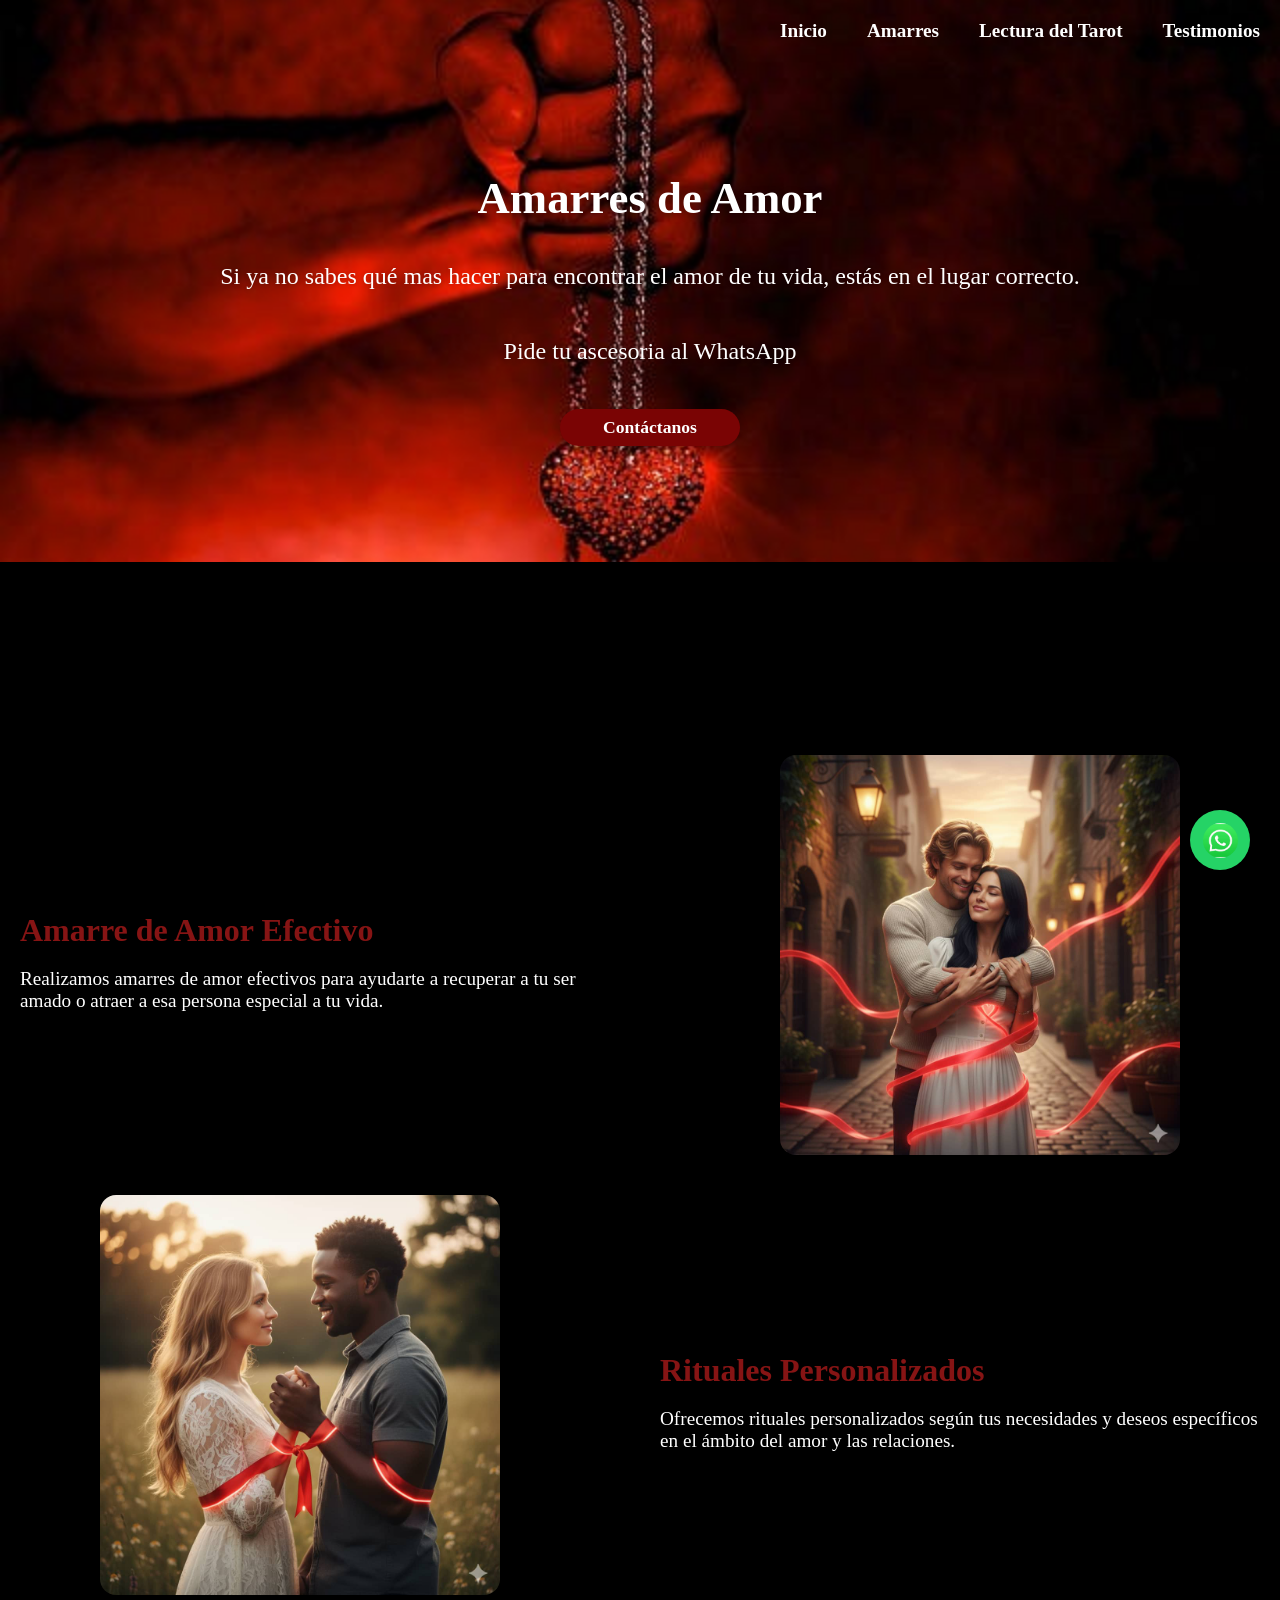
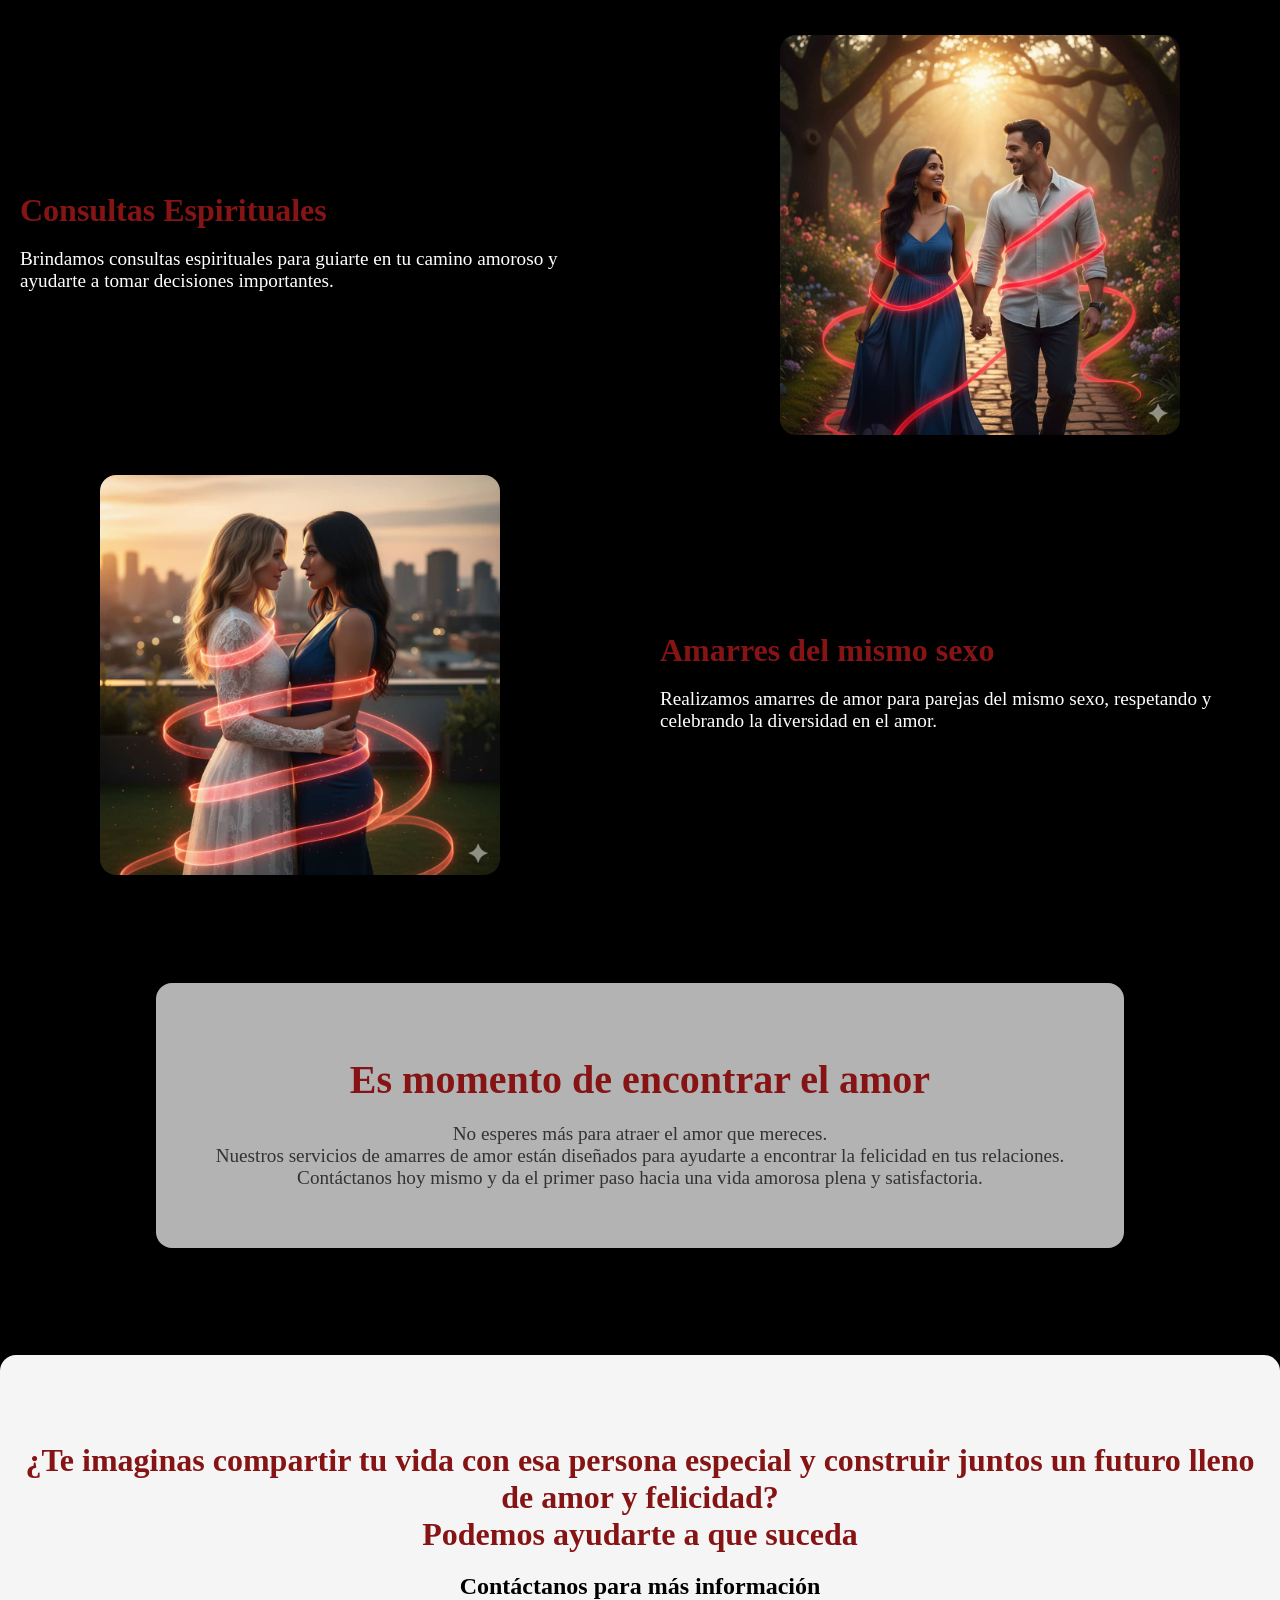
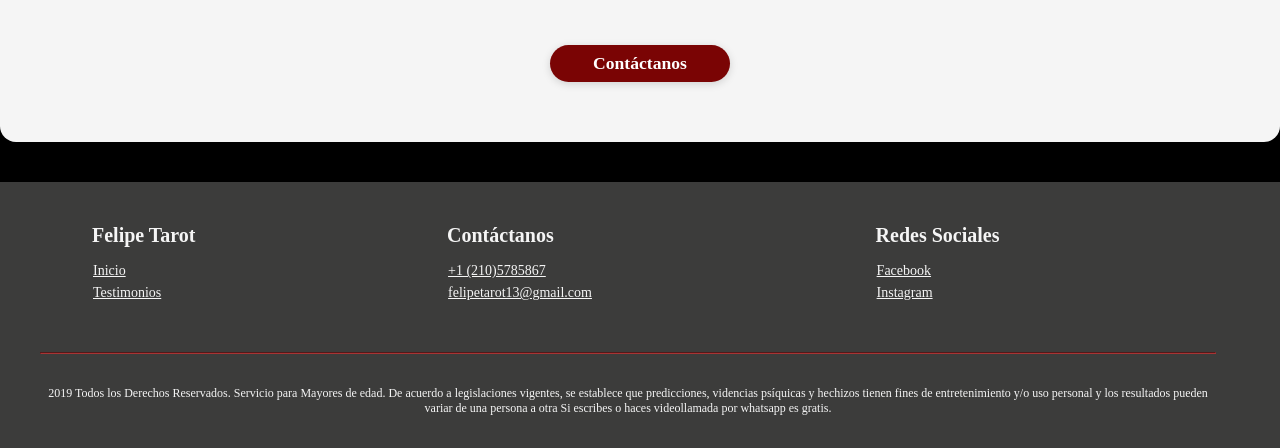
==== amarres.html @ 346d49ae "Pagina Estatica para la yerberia Felipe" ====
<!DOCTYPE html>
<html lang="es">
<head>
    <meta charset="UTF-8">
    <meta name="viewport" content="width=device-width, initial-scale=1.0">
    <title>Amarres</title>
    <link rel="stylesheet" href="css/style.css"> <!-- enlace al archivo de estilos -->
</head>
<body>
    <header class="header header-amarres">
        <nav class="navbar">
            <ul class="navbar-list">
                <li class="navbar-item"><a href="index.html">Inicio</a></li>
                <li class="navbar-item"><a href="amarres.html">Amarres</a></li>
                <li class="navbar-item"><a href="lectura_del_tarot.html">Lectura del Tarot</a></li>
                <li class="navbar-item"><a href="testimonios.html">Testimonios</a></li>
            </ul>
        </nav>
        <!-- BANNER -->
        <div class="banner banner-amarres">
            <h1 class="banner-title"> Amarres de Amor </h1>
            <p class="banner-text">Si ya no sabes qué mas hacer para encontrar el amor de tu vida, estás en el lugar correcto. </p>
            <p class="banner-text">Pide tu ascesoria al WhatsApp</p>
            <a href="https://wa.me/12106052671" class="banner-contact-btn">Contáctanos</a>
        </div>
    </header>
    <main>

        <section>
            <h2 class="title">Servicios de Amarres de Amor</h2>
            <div class="servicios-container">

                <!-- Servicio 1: imagen a la derecha -->
                <div class="servicio servicio-row">
                    <div class="servicio-info">
                        <h3 class="servicio-title">Amarre de Amor Efectivo</h3>
                        <p class="servicio-description">Realizamos amarres de amor efectivos para ayudarte a recuperar a tu ser amado o atraer a esa persona especial a tu vida.</p>
                    </div>
                    <div class="servicio-img">
                        <img src="img/pareja (1).jpeg" alt="Amarre de Amor Efectivo">
                    </div>
                </div>

                <!-- Servicio 2: imagen a la izquierda, texto a la derecha -->
                <div class="servicio servicio-row reverse">
                    
                    <div class="servicio-info">
                        <h3 class="servicio-title">Rituales Personalizados</h3>
                        <p class="servicio-description">Ofrecemos rituales personalizados según tus necesidades y deseos específicos en el ámbito del amor y las relaciones.</p>
                    </div>
                    <div class="servicio-img">
                        <img src="img/pareja (2).jpeg" alt="Rituales Personalizados">
                    </div>
                </div>

                <!-- Servicio 3: imagen a la derecha -->
                <div class="servicio servicio-row">
                    <div class="servicio-info">
                        <h3 class="servicio-title">Consultas Espirituales</h3>
                        <p class="servicio-description">Brindamos consultas espirituales para guiarte en tu camino amoroso y ayudarte a tomar decisiones importantes.</p>
                    </div>
                    <div class="servicio-img">
                        <img src="img/pareja (4).jpeg" alt="Consultas Espirituales">
                    </div>
                </div>

                <!-- Servicio 4: imagen a la izquierda, texto a la derecha -->
                <div class="servicio servicio-row reverse">
                    
                    <div class="servicio-info">
                        <h3 class="servicio-title">Amarres del mismo sexo</h3>
                        <p class="servicio-description">Realizamos amarres de amor para parejas del mismo sexo, respetando y celebrando la diversidad en el amor.</p>
                    </div>
                    <div class="servicio-img">
                        <img src="img/pareja (3).jpeg" alt="Rituales Personalizados">
                    </div>
                </div>

            </div>
        </section>

        <section class="fondo-parallax">
            <div class="fondo-parallax-content">
                <h1 class="parallax-title">Es momento de encontrar el amor </h1>
                <p class="parallax-text">
                    No esperes más para atraer el amor que mereces. <br> Nuestros servicios de amarres de amor están diseñados para ayudarte a encontrar la felicidad en tus relaciones. <br> Contáctanos hoy mismo y da el primer paso hacia una vida amorosa plena y satisfactoria.
                </p>
            </div>
        </section>

        <section class="toma_accion">
            <h1>
                ¿Te imaginas compartir tu vida con esa persona especial y construir juntos un futuro lleno de amor y felicidad? <br>
                Podemos ayudarte a que suceda 
            </h1>

            <h2>Contáctanos para más información</h2>
            <a href="https://wa.me/12106052671" class="contact-btn">Contáctanos</a>
        </section>

    </main>

    <!-- footer -->
        <!-- ...existing code... -->
    <footer>
        <table class="tabla">
            <tr>
                <th>Felipe Tarot</th>
                <th>Contáctanos</th>
                <th>Redes Sociales</th>
            </tr>
            <tr>
                <td><a href="index.html">Inicio</a></td>
                <td><a href="https://wa.me/12106052671">+1 (210)5785867</a></td>
                <td><a href="https://www.facebook.com/luisalfonso6913?rdid=nSRNlHL1H8v34AX1&share_url=https%3A%2F%2Fwww.facebook.com%2Fshare%2F17MfkWWmKB%2F#">Facebook</a></td>
            </tr>
            <tr>
                <td><a href="testimonios.html">Testimonios</a></td>
                <td><a href="felipetarot13@gmail.com">felipetarot13@gmail.com</a></td>
                <td><a href="https://www.instagram.com/luisalfonso6913/?igsh=YzljYTk1ODg3Zg%3D%3D#">Instagram</a></td>
            </tr>
        </table>
        <hr>
        <p class="textfooter">2019 Todos los Derechos Reservados. Servicio para Mayores de edad. De acuerdo a legislaciones vigentes, se establece que predicciones, videncias psíquicas y hechizos tienen fines de entretenimiento y/o uso personal y los resultados pueden variar de una persona a otra Si escribes o haces videollamada por whatsapp es gratis.</p>
    </footer>
    <!-- ...existing code... -->
    <!-- Botón flotante WhatsApp y redes -->
<div class="whatsapp-float-group">
    <div class="whatsapp-float-extra">
        <a href="mailto:felipetarot13@gmail.com" class="whatsapp-float-btn email" target="_blank" aria-label="Email">
            <img src="img/email_icono.jfif" alt="Email" />
        </a>
        <a href="https://www.instagram.com/luisalfonso6913/?igsh=YzljYTk1ODg3Zg%3D%3D#" class="whatsapp-float-btn instagram" target="_blank" aria-label="Instagram">
            <img src="img/instagram_icono.webp" alt="Instagram" />
        </a>
        <a href="https://www.tiktok.com/@tarot.felipe13?_t=ZM-8zvZeeSIaeS&_r=1" class="whatsapp-float-btn tiktok" target="_blank" aria-label="TikTok">
            <img src="img/tiktok_icono.webp" alt="TikTok" />
        </a>
    </div>
    <a href="https://wa.me/12106052671" class="whatsapp-float-main" target="_blank" aria-label="WhatsApp">
        <img src="img/whatsapp_icono.jfif" alt="WhatsApp" />
    </a>
</div>
</body>
</html>
---- css/style.css ----
html, body {
    height: 100%;
    margin: 0;
    padding: 0;
}

body {
    display: flex;
    flex-direction: column;
    min-height: 100vh;
}

main {
    flex: 1;
    background-color: #000;
}

footer {
    margin-bottom: 0;
    padding-bottom: 0;
}

/*HEADER*/
.header {
    width: 100%;
    margin: 0;
    padding: 0;
    background: url('../img/fondo_inicio.jpeg') center center/cover no-repeat;
}

.header-amarres {
    background: url('../img/amarres_fondo.webp') center center/cover no-repeat;
}
.header-lecturas{
    background: url('../img/lectura_fondo.jpeg') center center/cover no-repeat;
}

.banner {
    width: 100%;
    padding: 80px 20px 80px 40px;
    text-align: center;
    background: rgba(99, 74, 77, 0.007);
    box-sizing: border-box;
    min-height: 500px; /* Ajusta este valor según el largo que desees */
    display: flex;
    flex-direction: column;
    justify-content: flex-start; /* Mantiene los elementos arriba */
}
.banner-amarres h1{
	color: #fff;
	text-shadow: 0 2px 8px rgba(0,0,0,0.3);
    text-align: center;	
    font-size: 2.8rem;
}
.banner-amarres p{
    text-align: center;
}


.banner-title {
    color: #fff;
    font-size: 2.8rem;
    margin-bottom: 15px;
    text-shadow: 0 2px 8px rgba(0,0,0,0.3);
}

.banner-text {
    color: #fff;
    font-size: 1.5rem;
    text-shadow: 0 1px 4px rgba(0,0,0,0.2);
}

.navbar {
    width: 100%;
    display: flex;
    justify-content: flex-end; /* Alinea los elementos a la derecha */
    align-items: center;
    padding: 20px 20px;
    box-sizing: border-box;
}

.navbar-list {
    display: flex;
    gap: 40px;
    list-style: none;
    margin: 0;
    padding: 0;
}

.navbar-item a {
    text-decoration: none;
    color: #fff;
    font-size: 1.2rem;
    font-weight: bold;
    transition: color 0.2s;
}

.navbar-item a:hover {
    color: #d36e6e;
}

.banner-contact-btn {
    display: inline-block;
    margin: 20px auto 0 auto;
    width: 180px; /* ancho fijo */
    padding: 8px 0; /* menos padding lateral */
    background-color: #7a0404;
    color: #fff;
    font-size: 1.1rem;
    font-weight: bold;
    border: none;
    border-radius: 30px;
    text-decoration: none;
    box-shadow: 0 2px 8px rgba(0,0,0,0.15);
    transition: background 0.2s;
    text-align: center; /* centra el texto */
    white-space: nowrap; /* evita salto de línea */
}
/*Presentación*/

.presentacion{
	display: grid;
	grid-template-columns: 1fr 1fr;
	grid-gap: 4%;
	justify-content: center;
	align-items: center;
	background-color: #444;
	box-shadow: 0px 0px 10px 0px rgba(0,0,0,0.5);
	margin: 8%;
    border-radius: 10px;
}
.presentacion .info{
	padding: 4% 4% 4% 0;

}
.presentacion .info .titulo{
    color: #861414;
    padding-bottom: 10px; 
    font-size: 4rem;
    font-weight: bold;

}
.presentacion .info .text{
	padding-bottom: 6px; 
	padding-right: 6px;
	font-size: 1.5rem;
	text-align: justify;
    color: #fff;
}
.cambtexto{
	cursor: pointer;
	color: #fff;
	transition: ease all .2s;
	padding: 10px;
	border-radius: 10%;
	background-color: #861414;
	font-size: 14px;
	border:none;
}
.cambtexto:hover{
	background-color: #ff0000; 
}

/*areas de practica*/
.areas{
	background-color: #444;
	padding: 8%;
}
.title{
	font-size: 45px;
	text-align: center;
	padding-bottom: 5%;
}
.areas .conte-areas{
	display: flex;
	justify-content: space-between;
	align-items: center;
}
.areas .conte-areas .cada-area .img-area{
	width: 250px;
	height: 250px;
	object-fit: cover;
	position: absolute;
}
.areas .conte-areas .cada-area .grad-area{
	position: relative;
	width: 250px;
	height: 250px;
	display: flex;
	justify-content: center;
	align-items: center;
	background: rgb(60,60,59,.7);
	transition: ease all 500ms;
}
.areas .conte-areas .cada-area .grad-area:hover{
	box-shadow: 0px 0px 10px 0px rgba(0,0,0,0.5);
}
.areas .conte-areas .cada-area .grad-area .conte-area{ 
	text-align: center;
}
.areas .conte-areas .cada-area .grad-area .conte-area svg{
	color: #861414;
	padding-bottom: 10px;
}
.areas .conte-areas .cada-area .grad-area .conte-area .text-area{
	font-size: 20px;
	color:white;
	padding-bottom: 10px;
}
/*MODAL*/
dialog{
	background-color: #444;
	border: none;
	position: fixed;
	inset: 0;
	margin: auto;
	padding: 2rem 3rem;
	max-width: 50%;
	border-radius: 10px;
	box-shadow: 0px 0px 10px 0px rgba(0,0,0,0.8);
    color: #fff;
}
dialog::backdrop{
	background-color: rgb(60, 60, 59, .7);
}
.modal-tit{
	font-size: 25px;
	padding-bottom: 8px;
	text-align: center;
    color: #ccc;
}
.modal-text{
	font-size: 20px;
	padding-bottom: 8px;
	text-align: justify;
}

/*CONTACTANOS*/

.form{
	margin: 8%;
}

.form .contacto{
	font-size: 45px;
	padding-bottom: 5%;
	text-align: center;
    color: #ccc;
}

.formulario{
	width: 100%;
	max-width: 1100px;
	margin: auto;
	display: grid;
	grid-template-columns: repeat(2,1fr);
	grid-gap: 50px;
	margin-bottom: 40px;

}

.formulario p{
	font-size: 14px;
	margin-bottom: 30px;
    color: #fff;
}

.formulario a{
	font-size: 14px;
	display: inline-block;
	width: 100%;
	color: #fff;
	font-weight: bold;
	margin-bottom: 15px;
}

.formulario a svg{
	color:  #861414;
	margin-right: 10px;  
}

.formulario form .campo, textarea{
	width: 100%;
	padding: 15px 10px;
	font-size: 14px;
	border: 1px solid gray;
	margin-bottom: 20px;
	border-color: 3px;
	outline: 0px; 
}

.formulario form textarea{
	max-width: 530px;
	min-width: 530px;
	min-height: 140px;
	max-height: 150px;
}

.formulario .btn{
	cursor: pointer;
	color: white;
	transition: ease all .2s;
	padding: 15px;
	border-radius: 10%;
	background-color: #861414;
	font-size: 18px;
	border:none;
}
.formulario .btn:hover{
	background-color:  #ee1717; 
}

/* ubicacion */
.mapa{
	padding: 8%;
	background-color: #444;
}

.map{
	display: flex;
	justify-content: center;
	align-items: center;
}

/*FOOTER*/

footer{
	background-color: #3c3c3b;
	padding: 40px 5% 0 40px;
	cursor: default;
	margin-bottom: 0;
}

footer hr{ 
    border-color: #a73434;
}

.tabla{
	width: 100%;
	padding-bottom: 40px;
}

.tabla th{
	color: #f5f5f5;
	font-weight: bold;
	font-size: 20px;
	text-align: left;
	padding: 0 50px 1% 50px;
}

.tabla a{
	color: #f5f5f5;
	padding: 0 50px;
	text-align: left;
	font-size: 14px;
	transition: ease all 1s;
}

.tabla a:hover{
	color: #811313;
}

footer .textfooter{
	font-size: 12px;
	color: #f5f5f5;
	text-align: center;
	padding: 20px 0;
}
/* Botón flotante WhatsApp y redes */
.whatsapp-float-group {
    position: fixed;
    bottom: 30px;
    right: 30px;
    z-index: 9999;
    display: flex;
    flex-direction: column;
    align-items: flex-end;
}

.whatsapp-float-main {
    width: 60px;
    height: 60px;
    background: #25D366;
    border-radius: 50%;
    box-shadow: 0 4px 12px rgba(0,0,0,0.15);
    display: flex;
    align-items: center;
    justify-content: center;
    transition: box-shadow 0.2s;
}

.whatsapp-float-main img {
    width: 35px;
    height: 35px;
	border-radius: 50%;
}

.whatsapp-float-extra {
    display: flex;
    flex-direction: column;
    align-items: flex-end;
    pointer-events: none;
}

.whatsapp-float-btn {
    width: 50px;
    height: 50px;
    background: #fff;
    border-radius: 50%;
    box-shadow: 0 2px 8px rgba(0,0,0,0.12);
    display: flex;
    align-items: center;
    justify-content: center;
    margin-bottom: 12px;
    opacity: 0;
    transform: translateY(40px);
    transition: opacity 0.3s, transform 0.3s;
}

.whatsapp-float-btn img {
    width: 28px;
    height: 28px;
	border-radius: 50%;
}

/* Mostrar los botones al pasar el mouse */
.whatsapp-float-group:hover .whatsapp-float-extra .whatsapp-float-btn {
    opacity: 1;
    transform: translateY(0);
    pointer-events: auto;
}

/* Colores personalizados para cada red */
.whatsapp-float-btn.email { background: #f3f3f3; }
.whatsapp-float-btn.instagram { background: #E1306C; }
.whatsapp-float-btn.tiktok { background: #000; }

/*-------------------------------------------AMARRES---------------------------------------------------*/

.servicios-container {
    display: flex;
    flex-direction: column;
    gap: 40px;
    margin: 40px 0;
}

.servicio-row {
    display: flex;
    align-items: center;
    justify-content: space-between;
    gap: 40px;
}

.servicio-row.reverse {
    flex-direction: row-reverse;
}

.servicio-info {
    flex: 1;
    padding: 20px;
}

.servicio-title {
    font-size: 2rem;
    color: #861414;
    margin-bottom: 15px;
}

.servicio-description {
    font-size: 1.2rem;
    color: #ffffff;
}

.servicio-img {
    flex: 1;
    display: flex;
    justify-content: center;
    align-items: center;
}

.servicio-img img {
    max-width: 100%;
    width: 400px;
    height: auto;
    border-radius: 16px;
    box-shadow: 0 4px 16px rgba(0,0,0,0.12);
}

/*fondo parallax*/

.fondo-parallax {
    position: relative;
    width: 100%;
    min-height: 400px; /* Ajusta la altura según lo que necesites */
    background: url('../img/amarres_fondo.webp') center center/cover no-repeat;
    background-attachment: fixed;
    display: flex;
    align-items: center;
    justify-content: center;
}

.fondo-parallax-content {
    position: relative;
    z-index: 2;
    background: rgba(255,255,255,0.7); /* Opcional: fondo semitransparente para el texto */
    padding: 40px 60px;
    border-radius: 16px;
    text-align: center;
}

.parallax-title {
    font-size: 2.5rem;
    color: #861414;
    margin-bottom: 20px;
}

.parallax-text {
    font-size: 1.2rem;
    color: #333;
}

.toma_accion {
	text-align: center;
	padding: 60px 20px;
	background-color: #f5f5f5;
	border-radius: 16px;
	box-shadow: 0 4px 16px rgba(0,0,0,0.1);
	margin: 40px 0;
}
.toma_accion h1 {
	font-size: 2rem;
	color: #861414;
	margin-bottom: 15px;
}

.toma_accion .contact-btn {
	    display: inline-block;
    margin-top: 25px;
    width: 180px; /* ancho fijo */
    padding: 8px 0; /* menos padding lateral */
    background-color: #7a0404;
    color: #fff;
    font-size: 1.1rem;
    font-weight: bold;
    border: none;
    border-radius: 30px;
    text-decoration: none;
    box-shadow: 0 2px 8px rgba(0,0,0,0.15);
    transition: background 0.2s;
    text-align: center; /* centra el texto */
    white-space: nowrap; /* evita salto de línea */
}
.toma_accion .contact-btn:hover {
	background-color: #861414;
}

body, main {
    margin-bottom: 0;
    padding-bottom: 0;
}

main {
    flex: 1;
}

footer {
    margin-bottom: 0;
    padding-bottom: 0;
}
/*-------------------------------------------LECTURAS---------------------------------------------------*/

.info-section {
    background: #000;
    padding: 60px 0;
    display: flex;
    justify-content: center;
}

.info-container {
    background: #222;
    box-shadow: 0 8px 32px rgba(0,0,0,0.45);
    border-radius: 18px;
    padding: 40px 32px;
    max-width: 900px;
    width: 100%;
    display: flex;
    flex-direction: column;
    align-items: center;
}

.section-title {
    color: #861414;
    font-size: 2.5rem;
    margin-bottom: 32px;
    text-align: center;
}

.section-content {
    display: flex;
    gap: 40px;
    width: 100%;
    justify-content: center;
    align-items: flex-start;
}

.section-text {
    flex: 1;
    color: #eee;
    font-size: 1.15rem;
    text-align: justify;
    background: #222;
    border-radius: 12px;
    padding: 24px;
    box-shadow: 0 2px 12px rgba(0,0,0,0.18);
    width: 100%;
    max-width: 400px;
    min-height: 250px;
    display: flex;
    flex-direction: column;
    align-items: center;
}

.section-text p {
    width: 100%;
}

.section-text .btn-centro {
    margin-top: 24px;
    align-self: center;
}

.section-video {
    flex: 1;
    display: flex;
    justify-content: center;
    align-items: center;
}

.section-video video {
    width: 100%;
    max-width: 500px; /* Puedes aumentar este valor para hacerlo aún más grande */
    border-radius: 12px;
    box-shadow: 0 2px 12px rgba(0,0,0,0.25);
}

.temas-section {
    background: #000;
    padding: 50px 0;
    display: flex;
    justify-content: center;
}

.temas-grid {
    display: grid;
    grid-template-columns: 1fr 1fr;
    grid-template-rows: 1fr 1fr;
    gap: 30px;
    max-width: 800px;
    width: 100%;
}

.tema-card {
    background: #444;
    border-radius: 12px;
    box-shadow: 0 2px 10px rgba(0,0,0,0.18);
    padding: 14px 14px;
    min-height: 100px;
    min-width: 300px;
    opacity: 0;
    transform: translateX(0);
    transition: opacity 0.7s, transform 0.7s;
    display: flex;
    flex-direction: column;
    justify-content: center;
}

.tema-card.left {
    transform: translateX(-80px);
}

.tema-card.right {
    transform: translateX(80px);
}

.tema-card.visible {
    opacity: 1;
    transform: translateX(0);
}

.tema-title {
    color: #fff;
    font-size: 1.8rem;
    margin-bottom: 8px;
}

.tema-text {
    color: #ccc;
    font-size: 1.3rem;
}

.encabezado {
    background: #222;
    padding: 40px 20px;
    text-align: center;
    box-shadow: 0 4px 16px rgba(0,0,0,0.1);
    font-size: 1.1rem;
    color: #861414;
}

/*-------------------------------------------Testimonios---------------------------------------------------*/

.carrusel {
    position: relative;
    width: 100%; /* El carrusel ocupa todo el ancho */
    overflow: hidden; /* Oculta los elementos fuera del área visible */
    padding: 20px 0;
}

.carrusel-container {
    display: flex;
    transition: transform 0.5s ease-in-out;
    will-change: transform;
    width: 100%; /* Asegura que el contenedor se ajuste al área visible */
}

.carrusel-item {
    min-width: 90%; /* Cada tarjeta ocupa el 100% del ancho visible */
    min-height: 200px;
    margin: 0 10px;
    flex: 0 0 auto;
/*     background-color: #444; */
/*     border: 1px solid #861414; */
    border-radius: 8px;
    padding: 20px;
/*     box-shadow: 0 4px 6px rgba(0, 0, 0, 0.1); */
    text-align: center;
}
.carrusel-item h3 {
    font-size: 2rem;
    margin-bottom: 10px;
    color: #fff;
}
.carrusel-item p {
    font-size: 1.1rem;
    line-height: 1.4;
    color: #ddd;
}


/* Botones de navegación */
.carrusel-btn {
    position: absolute;
    top: 50%;
    transform: translateY(-50%);
    background-color: #333;
    color: #fff;
    border: none;
    padding: 10px;
    cursor: pointer;
    z-index: 10;
    font-size: 1.5rem;
    border-radius: 50%;
}

.carrusel-btn.prev {
    left: 10px;
}

.carrusel-btn.next {
    right: 10px;
}

.testimonio {
    background-color: #444;
    color: #fff;
    text-align: center;
    padding: 40px 20px;
    border-radius: 8px;
    box-shadow: 0 4px 6px rgba(0, 0, 0, 0.1);
    margin: 20px auto;
    max-width: 800px;
}
.testimonio a {
    color: #ffffff;
}
.testimonio h1 {
    font-size: 2rem;
    margin-bottom: 20px;
}
.testimonio p {
    font-size: 1.2rem;
    line-height: 1.6;
    margin-bottom: 20px;
}
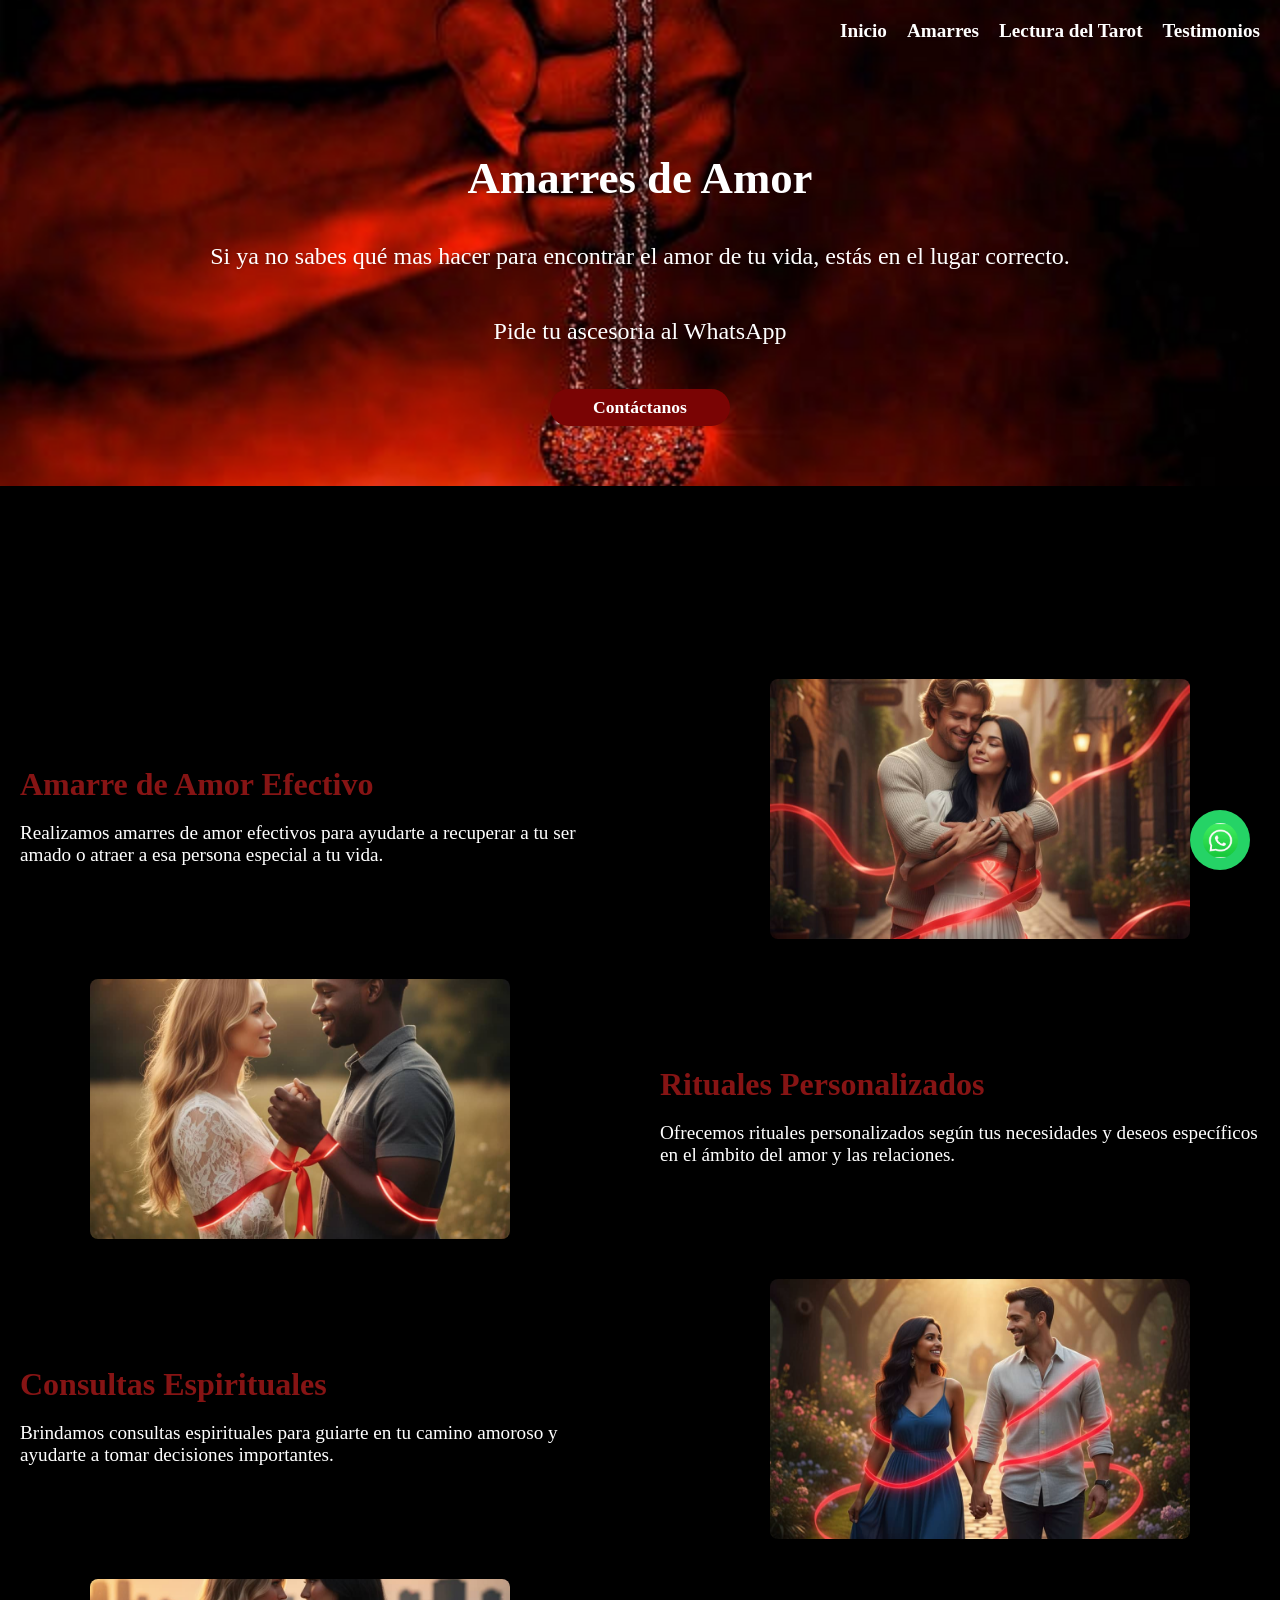
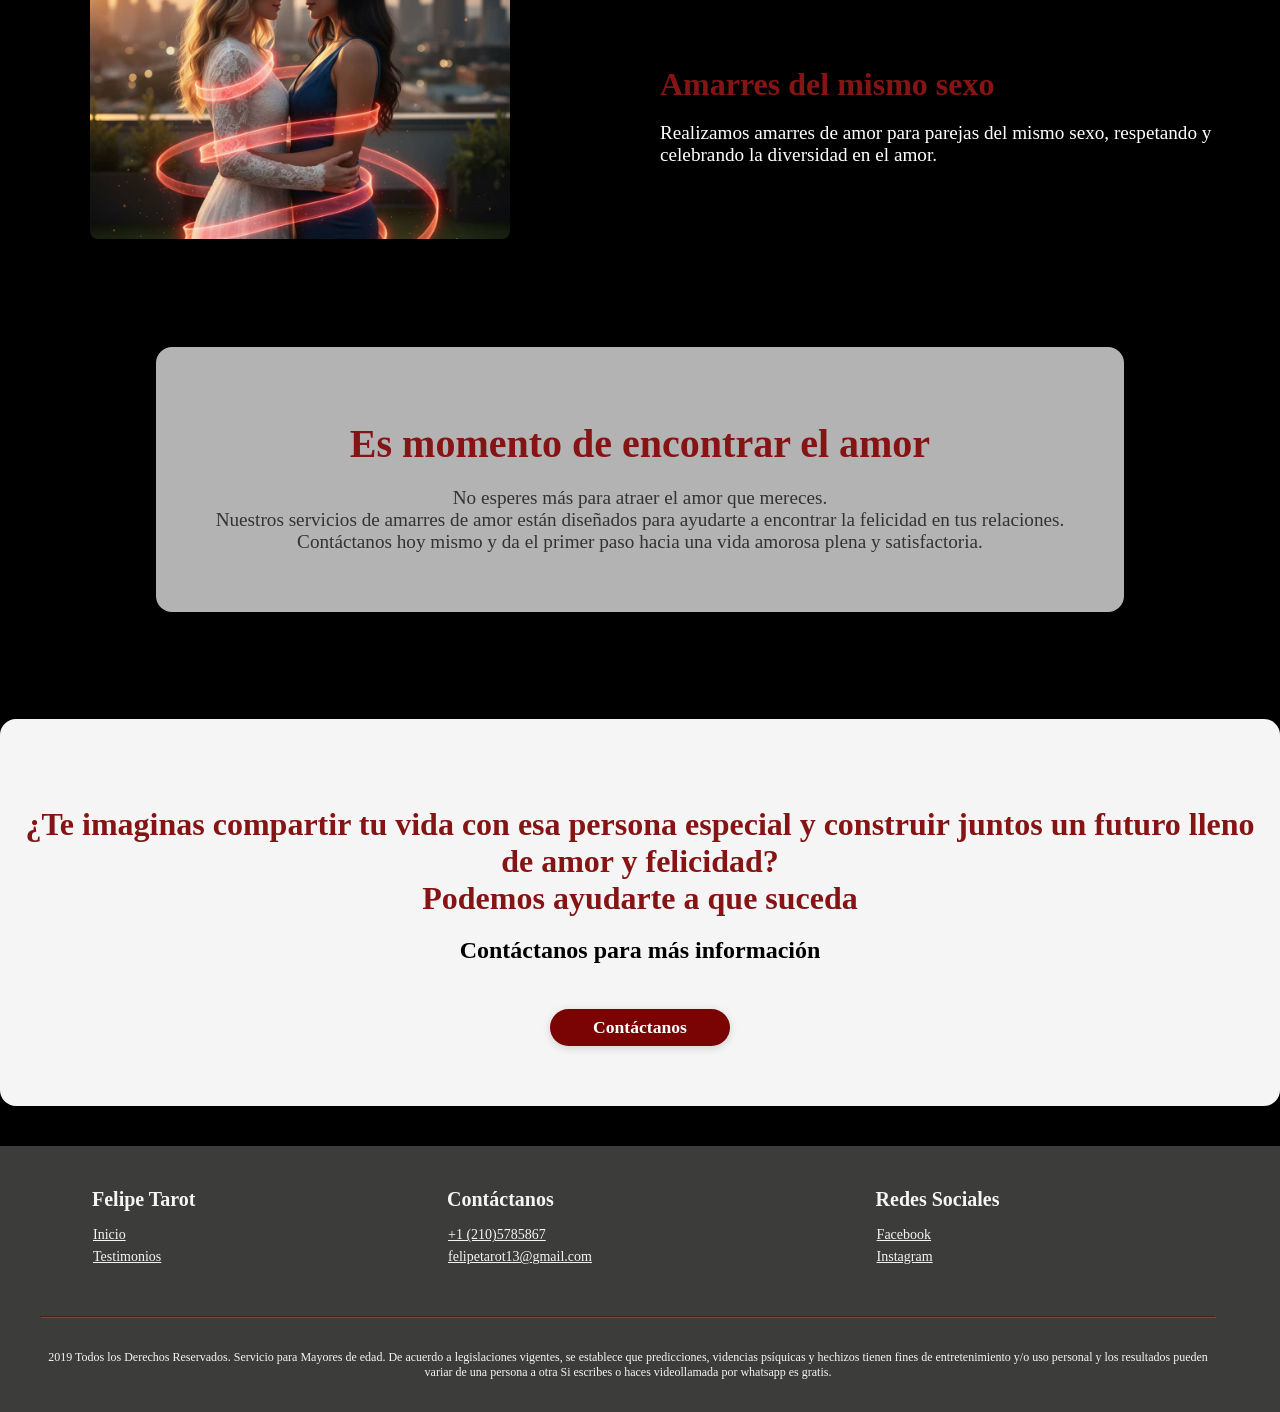
==== commit 7fc2be63: "Ahora si es response" ====
--- a/amarres.html
+++ b/amarres.html
@@ -1,145 +1,221 @@
-<!DOCTYPE html>
+<!doctype html>
 <html lang="es">
-<head>
-    <meta charset="UTF-8">
-    <meta name="viewport" content="width=device-width, initial-scale=1.0">
+  <head>
+    <meta charset="UTF-8" />
+    <meta name="viewport" content="width=device-width, initial-scale=1.0" />
     <title>Amarres</title>
-    <link rel="stylesheet" href="css/style.css"> <!-- enlace al archivo de estilos -->
-</head>
-<body>
+    <link rel="stylesheet" href="css/style.css" />
+    <!-- enlace al archivo de estilos -->
+  </head>
+  <body>
     <header class="header header-amarres">
-        <nav class="navbar">
-            <ul class="navbar-list">
-                <li class="navbar-item"><a href="index.html">Inicio</a></li>
-                <li class="navbar-item"><a href="amarres.html">Amarres</a></li>
-                <li class="navbar-item"><a href="lectura_del_tarot.html">Lectura del Tarot</a></li>
-                <li class="navbar-item"><a href="testimonios.html">Testimonios</a></li>
-            </ul>
-        </nav>
-        <!-- BANNER -->
-        <div class="banner banner-amarres">
-            <h1 class="banner-title"> Amarres de Amor </h1>
-            <p class="banner-text">Si ya no sabes qué mas hacer para encontrar el amor de tu vida, estás en el lugar correcto. </p>
-            <p class="banner-text">Pide tu ascesoria al WhatsApp</p>
-            <a href="https://wa.me/12106052671" class="banner-contact-btn">Contáctanos</a>
-        </div>
+      <nav class="navbar">
+        <button class="navbar-toggle" aria-label="Abrir menú">
+          <span class="hamburger"></span>
+        </button>
+        <ul class="navbar-list">
+          <li class="navbar-item"><a href="index.html">Inicio</a></li>
+          <li class="navbar-item"><a href="amarres.html">Amarres</a></li>
+          <li class="navbar-item">
+            <a href="lectura_del_tarot.html">Lectura del Tarot</a>
+          </li>
+          <li class="navbar-item">
+            <a href="testimonios.html">Testimonios</a>
+          </li>
+        </ul>
+      </nav>
+      <!-- BANNER -->
+      <div class="banner banner-amarres">
+        <h1 class="banner-title">Amarres de Amor</h1>
+        <p class="banner-text">
+          Si ya no sabes qué mas hacer para encontrar el amor de tu vida, estás
+          en el lugar correcto.
+        </p>
+        <p class="banner-text">Pide tu ascesoria al WhatsApp</p>
+        <a href="https://wa.me/12106052671" class="banner-contact-btn"
+          >Contáctanos</a
+        >
+      </div>
     </header>
     <main>
-
-        <section>
-            <h2 class="title">Servicios de Amarres de Amor</h2>
-            <div class="servicios-container">
-
-                <!-- Servicio 1: imagen a la derecha -->
-                <div class="servicio servicio-row">
-                    <div class="servicio-info">
-                        <h3 class="servicio-title">Amarre de Amor Efectivo</h3>
-                        <p class="servicio-description">Realizamos amarres de amor efectivos para ayudarte a recuperar a tu ser amado o atraer a esa persona especial a tu vida.</p>
-                    </div>
-                    <div class="servicio-img">
-                        <img src="img/pareja (1).jpeg" alt="Amarre de Amor Efectivo">
-                    </div>
-                </div>
-
-                <!-- Servicio 2: imagen a la izquierda, texto a la derecha -->
-                <div class="servicio servicio-row reverse">
-                    
-                    <div class="servicio-info">
-                        <h3 class="servicio-title">Rituales Personalizados</h3>
-                        <p class="servicio-description">Ofrecemos rituales personalizados según tus necesidades y deseos específicos en el ámbito del amor y las relaciones.</p>
-                    </div>
-                    <div class="servicio-img">
-                        <img src="img/pareja (2).jpeg" alt="Rituales Personalizados">
-                    </div>
-                </div>
-
-                <!-- Servicio 3: imagen a la derecha -->
-                <div class="servicio servicio-row">
-                    <div class="servicio-info">
-                        <h3 class="servicio-title">Consultas Espirituales</h3>
-                        <p class="servicio-description">Brindamos consultas espirituales para guiarte en tu camino amoroso y ayudarte a tomar decisiones importantes.</p>
-                    </div>
-                    <div class="servicio-img">
-                        <img src="img/pareja (4).jpeg" alt="Consultas Espirituales">
-                    </div>
-                </div>
-
-                <!-- Servicio 4: imagen a la izquierda, texto a la derecha -->
-                <div class="servicio servicio-row reverse">
-                    
-                    <div class="servicio-info">
-                        <h3 class="servicio-title">Amarres del mismo sexo</h3>
-                        <p class="servicio-description">Realizamos amarres de amor para parejas del mismo sexo, respetando y celebrando la diversidad en el amor.</p>
-                    </div>
-                    <div class="servicio-img">
-                        <img src="img/pareja (3).jpeg" alt="Rituales Personalizados">
-                    </div>
-                </div>
-
-            </div>
-        </section>
-
-        <section class="fondo-parallax">
-            <div class="fondo-parallax-content">
-                <h1 class="parallax-title">Es momento de encontrar el amor </h1>
-                <p class="parallax-text">
-                    No esperes más para atraer el amor que mereces. <br> Nuestros servicios de amarres de amor están diseñados para ayudarte a encontrar la felicidad en tus relaciones. <br> Contáctanos hoy mismo y da el primer paso hacia una vida amorosa plena y satisfactoria.
-                </p>
-            </div>
-        </section>
-
-        <section class="toma_accion">
-            <h1>
-                ¿Te imaginas compartir tu vida con esa persona especial y construir juntos un futuro lleno de amor y felicidad? <br>
-                Podemos ayudarte a que suceda 
-            </h1>
-
-            <h2>Contáctanos para más información</h2>
-            <a href="https://wa.me/12106052671" class="contact-btn">Contáctanos</a>
-        </section>
-
+      <section>
+        <h2 class="title">Servicios de Amarres de Amor</h2>
+        <div class="servicios-container">
+          <!-- Servicio 1: imagen a la derecha -->
+          <div class="servicio servicio-row">
+            <div class="servicio-info">
+              <h3 class="servicio-title">Amarre de Amor Efectivo</h3>
+              <p class="servicio-description">
+                Realizamos amarres de amor efectivos para ayudarte a recuperar a
+                tu ser amado o atraer a esa persona especial a tu vida.
+              </p>
+            </div>
+            <div class="servicio-img">
+              <img
+                class="uniform-img"
+                src="img/pareja (1).jpeg"
+                alt="Amarre de Amor Efectivo"
+              />
+            </div>
+          </div>
+
+          <!-- Servicio 2: imagen a la izquierda, texto a la derecha -->
+          <div class="servicio servicio-row reverse">
+            <div class="servicio-info">
+              <h3 class="servicio-title">Rituales Personalizados</h3>
+              <p class="servicio-description">
+                Ofrecemos rituales personalizados según tus necesidades y deseos
+                específicos en el ámbito del amor y las relaciones.
+              </p>
+            </div>
+            <div class="servicio-img">
+              <img
+                class="uniform-img"
+                src="img/pareja (2).jpeg"
+                alt="Rituales Personalizados"
+              />
+            </div>
+          </div>
+
+          <!-- Servicio 3: imagen a la derecha -->
+          <div class="servicio servicio-row">
+            <div class="servicio-info">
+              <h3 class="servicio-title">Consultas Espirituales</h3>
+              <p class="servicio-description">
+                Brindamos consultas espirituales para guiarte en tu camino
+                amoroso y ayudarte a tomar decisiones importantes.
+              </p>
+            </div>
+            <div class="servicio-img">
+              <img
+                class="uniform-img"
+                src="img/pareja (4).jpeg"
+                alt="Consultas Espirituales"
+              />
+            </div>
+          </div>
+
+          <!-- Servicio 4: imagen a la izquierda, texto a la derecha -->
+          <div class="servicio servicio-row reverse">
+            <div class="servicio-info">
+              <h3 class="servicio-title">Amarres del mismo sexo</h3>
+              <p class="servicio-description">
+                Realizamos amarres de amor para parejas del mismo sexo,
+                respetando y celebrando la diversidad en el amor.
+              </p>
+            </div>
+            <div class="servicio-img">
+              <img
+                class="uniform-img"
+                src="img/pareja (3).jpeg"
+                alt="Rituales Personalizados"
+              />
+            </div>
+          </div>
+        </div>
+      </section>
+
+      <section class="fondo-parallax">
+        <div class="fondo-parallax-content">
+          <h1 class="parallax-title">Es momento de encontrar el amor</h1>
+          <p class="parallax-text">
+            No esperes más para atraer el amor que mereces. <br />
+            Nuestros servicios de amarres de amor están diseñados para ayudarte
+            a encontrar la felicidad en tus relaciones. <br />
+            Contáctanos hoy mismo y da el primer paso hacia una vida amorosa
+            plena y satisfactoria.
+          </p>
+        </div>
+      </section>
+
+      <section class="toma_accion">
+        <h1>
+          ¿Te imaginas compartir tu vida con esa persona especial y construir
+          juntos un futuro lleno de amor y felicidad? <br />
+          Podemos ayudarte a que suceda
+        </h1>
+
+        <h2>Contáctanos para más información</h2>
+        <a href="https://wa.me/12106052671" class="contact-btn">Contáctanos</a>
+      </section>
     </main>
 
-    <!-- footer -->
-        <!-- ...existing code... -->
     <footer>
-        <table class="tabla">
-            <tr>
-                <th>Felipe Tarot</th>
-                <th>Contáctanos</th>
-                <th>Redes Sociales</th>
-            </tr>
-            <tr>
-                <td><a href="index.html">Inicio</a></td>
-                <td><a href="https://wa.me/12106052671">+1 (210)5785867</a></td>
-                <td><a href="https://www.facebook.com/luisalfonso6913?rdid=nSRNlHL1H8v34AX1&share_url=https%3A%2F%2Fwww.facebook.com%2Fshare%2F17MfkWWmKB%2F#">Facebook</a></td>
-            </tr>
-            <tr>
-                <td><a href="testimonios.html">Testimonios</a></td>
-                <td><a href="felipetarot13@gmail.com">felipetarot13@gmail.com</a></td>
-                <td><a href="https://www.instagram.com/luisalfonso6913/?igsh=YzljYTk1ODg3Zg%3D%3D#">Instagram</a></td>
-            </tr>
-        </table>
-        <hr>
-        <p class="textfooter">2019 Todos los Derechos Reservados. Servicio para Mayores de edad. De acuerdo a legislaciones vigentes, se establece que predicciones, videncias psíquicas y hechizos tienen fines de entretenimiento y/o uso personal y los resultados pueden variar de una persona a otra Si escribes o haces videollamada por whatsapp es gratis.</p>
+      <table class="tabla">
+        <tr>
+          <th>Felipe Tarot</th>
+          <th>Contáctanos</th>
+          <th>Redes Sociales</th>
+        </tr>
+        <tr>
+          <td><a href="index.html">Inicio</a></td>
+          <td><a href="https://wa.me/12106052671">+1 (210)5785867</a></td>
+          <td>
+            <a
+              href="https://www.facebook.com/luisalfonso6913?rdid=nSRNlHL1H8v34AX1&share_url=https%3A%2F%2Fwww.facebook.com%2Fshare%2F17MfkWWmKB%2F#"
+              >Facebook</a
+            >
+          </td>
+        </tr>
+        <tr>
+          <td><a href="testimonios.html">Testimonios</a></td>
+          <td>
+            <a href="mailto:felipetarot13@gmail.com">felipetarot13@gmail.com</a>
+          </td>
+          <td>
+            <a
+              href="https://www.instagram.com/luisalfonso6913/?igsh=YzljYTk1ODg3Zg%3D%3D#"
+              >Instagram</a
+            >
+          </td>
+        </tr>
+      </table>
+      <hr />
+      <p class="textfooter">
+        2019 Todos los Derechos Reservados. Servicio para Mayores de edad. De
+        acuerdo a legislaciones vigentes, se establece que predicciones,
+        videncias psíquicas y hechizos tienen fines de entretenimiento y/o uso
+        personal y los resultados pueden variar de una persona a otra Si
+        escribes o haces videollamada por whatsapp es gratis.
+      </p>
     </footer>
-    <!-- ...existing code... -->
     <!-- Botón flotante WhatsApp y redes -->
-<div class="whatsapp-float-group">
-    <div class="whatsapp-float-extra">
-        <a href="mailto:felipetarot13@gmail.com" class="whatsapp-float-btn email" target="_blank" aria-label="Email">
-            <img src="img/email_icono.jfif" alt="Email" />
+    <div class="whatsapp-float-group">
+      <div class="whatsapp-float-extra">
+        <a
+          href="mailto:felipetarot13@gmail.com"
+          class="whatsapp-float-btn email"
+          target="_blank"
+          aria-label="Email"
+        >
+          <img src="img/email_icono.jfif" alt="Email" />
         </a>
-        <a href="https://www.instagram.com/luisalfonso6913/?igsh=YzljYTk1ODg3Zg%3D%3D#" class="whatsapp-float-btn instagram" target="_blank" aria-label="Instagram">
-            <img src="img/instagram_icono.webp" alt="Instagram" />
+        <a
+          href="https://www.instagram.com/luisalfonso6913/?igsh=YzljYTk1ODg3Zg%3D%3D#"
+          class="whatsapp-float-btn instagram"
+          target="_blank"
+          aria-label="Instagram"
+        >
+          <img src="img/instagram_icono.webp" alt="Instagram" />
         </a>
-        <a href="https://www.tiktok.com/@tarot.felipe13?_t=ZM-8zvZeeSIaeS&_r=1" class="whatsapp-float-btn tiktok" target="_blank" aria-label="TikTok">
-            <img src="img/tiktok_icono.webp" alt="TikTok" />
+        <a
+          href="https://www.tiktok.com/@tarot.felipe13?_t=ZM-8zvZeeSIaeS&_r=1"
+          class="whatsapp-float-btn tiktok"
+          target="_blank"
+          aria-label="TikTok"
+        >
+          <img src="img/tiktok_icono.webp" alt="TikTok" />
         </a>
+      </div>
+      <a
+        href="https://wa.me/12106052671"
+        class="whatsapp-float-main"
+        target="_blank"
+        aria-label="WhatsApp"
+      >
+        <img src="img/whatsapp_icono.jfif" alt="WhatsApp" />
+      </a>
     </div>
-    <a href="https://wa.me/12106052671" class="whatsapp-float-main" target="_blank" aria-label="WhatsApp">
-        <img src="img/whatsapp_icono.jfif" alt="WhatsApp" />
-    </a>
-</div>
-</body>
-</html>+    <script src="js/script.js" defer></script>
+  </body>
+</html>
--- a/css/style.css
+++ b/css/style.css
@@ -1,794 +1,1108 @@
-html, body {
-    height: 100%;
+html,
+body {
+  height: 100%;
+  margin: 0;
+  padding: 0;
+}
+
+body {
+  display: flex;
+  flex-direction: column;
+  min-height: 100vh;
+}
+
+main {
+  flex: 1;
+  background-color: #000;
+}
+
+footer {
+  margin-bottom: 0;
+  padding-bottom: 0;
+}
+
+/*HEADER*/
+.header {
+  width: 100%;
+  margin: 0;
+  padding: 0;
+  background: url("../img/fondo_inicio.jpeg") center center/cover no-repeat;
+}
+
+.header-amarres {
+  background: url("../img/amarres_fondo.webp") center center/cover no-repeat;
+}
+.header-lecturas {
+  background: url("../img/lectura_fondo.jpeg") center center/cover no-repeat;
+}
+
+.banner {
+  width: 100%;
+  padding: 80px 20px 80px 40px;
+  text-align: center;
+  background: rgba(99, 74, 77, 0.007);
+  box-sizing: border-box;
+  min-height: 500px; /* Ajusta este valor según el largo que desees */
+  display: flex;
+  flex-direction: column;
+  justify-content: flex-start; /* Mantiene los elementos arriba */
+}
+.banner-amarres h1 {
+  color: #fff;
+  text-shadow: 0 2px 8px rgba(0, 0, 0, 0.3);
+  text-align: center;
+  font-size: 2.8rem;
+}
+.banner-amarres p {
+  text-align: center;
+}
+
+.banner-title {
+  color: #fff;
+  font-size: 2.8rem;
+  margin-bottom: 15px;
+  text-shadow: 0 2px 8px rgba(0, 0, 0, 0.3);
+}
+
+.banner-text {
+  color: #fff;
+  font-size: 1.5rem;
+  text-shadow: 0 1px 4px rgba(0, 0, 0, 0.2);
+}
+
+.navbar {
+  width: 100%;
+  display: flex;
+  justify-content: flex-end; /* Alinea los elementos a la derecha */
+  align-items: center;
+  padding: 20px 20px;
+  box-sizing: border-box;
+}
+
+.navbar-list {
+  display: flex;
+  gap: 40px;
+  list-style: none;
+  margin: 0;
+  padding: 0;
+}
+
+/* Hamburger button (hidden on desktop) */
+.navbar-toggle {
+  display: none;
+  background: transparent;
+  border: none;
+  cursor: pointer;
+  padding: 8px;
+}
+.navbar-toggle .hamburger {
+  width: 28px;
+  height: 2px;
+  background: #fff;
+  display: block;
+  position: relative;
+}
+.navbar-toggle .hamburger::before,
+.navbar-toggle .hamburger::after {
+  content: "";
+  position: absolute;
+  left: 0;
+  width: 100%;
+  height: 2px;
+  background: #fff;
+}
+.navbar-toggle .hamburger::before {
+  top: -8px;
+}
+.navbar-toggle .hamburger::after {
+  top: 8px;
+}
+
+.navbar-item a {
+  text-decoration: none;
+  color: #fff;
+  font-size: 1.2rem;
+  font-weight: bold;
+  transition: color 0.2s;
+}
+
+.navbar-item a:hover {
+  color: #d36e6e;
+}
+
+.banner-contact-btn {
+  display: inline-block;
+  margin: 20px auto 0 auto;
+  width: 180px; /* ancho fijo */
+  padding: 8px 0; /* menos padding lateral */
+  background-color: #7a0404;
+  color: #fff;
+  font-size: 1.1rem;
+  font-weight: bold;
+  border: none;
+  border-radius: 30px;
+  text-decoration: none;
+  box-shadow: 0 2px 8px rgba(0, 0, 0, 0.15);
+  transition: background 0.2s;
+  text-align: center; /* centra el texto */
+  white-space: nowrap; /* evita salto de línea */
+}
+/*Presentación*/
+
+.presentacion {
+  display: grid;
+  grid-template-columns: 1fr 1fr;
+  grid-gap: 4%;
+  justify-content: center;
+  align-items: center;
+  background-color: #444;
+  box-shadow: 0px 0px 10px 0px rgba(0, 0, 0, 0.5);
+  margin: 8%;
+  border-radius: 10px;
+}
+.presentacion .info {
+  padding: 4% 4% 4% 0;
+}
+.presentacion .info .titulo {
+  color: #861414;
+  padding-bottom: 10px;
+  font-size: 4rem;
+  font-weight: bold;
+}
+.presentacion .info .text {
+  padding-bottom: 6px;
+  padding-right: 6px;
+  font-size: 1.5rem;
+  text-align: justify;
+  color: #fff;
+}
+.cambtexto {
+  cursor: pointer;
+  color: #fff;
+  transition: ease all 0.2s;
+  padding: 10px;
+  border-radius: 10%;
+  background-color: #861414;
+  font-size: 14px;
+  border: none;
+}
+.cambtexto:hover {
+  background-color: #ff0000;
+}
+
+/*areas de practica*/
+.areas {
+  background-color: #444;
+  padding: 8%;
+}
+.title {
+  font-size: 45px;
+  text-align: center;
+  padding-bottom: 5%;
+}
+.areas .conte-areas {
+  display: flex;
+  justify-content: space-between;
+  align-items: center;
+}
+.areas .conte-areas .cada-area .img-area {
+  width: 250px;
+  height: 250px;
+  object-fit: cover;
+  position: absolute;
+}
+.areas .conte-areas .cada-area .grad-area {
+  position: relative;
+  width: 250px;
+  height: 250px;
+  display: flex;
+  justify-content: center;
+  align-items: center;
+  background: rgb(60, 60, 59, 0.7);
+  transition: ease all 500ms;
+}
+.areas .conte-areas .cada-area .grad-area:hover {
+  box-shadow: 0px 0px 10px 0px rgba(0, 0, 0, 0.5);
+}
+.areas .conte-areas .cada-area .grad-area .conte-area {
+  text-align: center;
+}
+.areas .conte-areas .cada-area .grad-area .conte-area svg {
+  color: #861414;
+  padding-bottom: 10px;
+}
+.areas .conte-areas .cada-area .grad-area .conte-area .text-area {
+  font-size: 20px;
+  color: white;
+  padding-bottom: 10px;
+}
+/*MODAL*/
+dialog {
+  background-color: #444;
+  border: none;
+  position: fixed;
+  inset: 0;
+  margin: auto;
+  padding: 2rem 3rem;
+  max-width: 50%;
+  border-radius: 10px;
+  box-shadow: 0px 0px 10px 0px rgba(0, 0, 0, 0.8);
+  color: #fff;
+}
+dialog::backdrop {
+  background-color: rgb(60, 60, 59, 0.7);
+}
+.modal-tit {
+  font-size: 25px;
+  padding-bottom: 8px;
+  text-align: center;
+  color: #ccc;
+}
+.modal-text {
+  font-size: 20px;
+  padding-bottom: 8px;
+  text-align: justify;
+}
+
+/*CONTACTANOS*/
+
+.form {
+  margin: 8%;
+}
+
+.form .contacto {
+  font-size: 45px;
+  padding-bottom: 5%;
+  text-align: center;
+  color: #ccc;
+}
+
+.formulario {
+  width: 100%;
+  max-width: 1100px;
+  margin: auto;
+  display: grid;
+  grid-template-columns: repeat(2, 1fr);
+  grid-gap: 50px;
+  margin-bottom: 40px;
+}
+
+.formulario p {
+  font-size: 14px;
+  margin-bottom: 30px;
+  color: #fff;
+}
+
+.formulario a {
+  font-size: 14px;
+  display: inline-block;
+  width: 100%;
+  color: #fff;
+  font-weight: bold;
+  margin-bottom: 15px;
+}
+
+.formulario a svg {
+  color: #861414;
+  margin-right: 10px;
+}
+
+.formulario form .campo,
+textarea {
+  width: 100%;
+  padding: 15px 10px;
+  font-size: 14px;
+  border: 1px solid gray;
+  margin-bottom: 20px;
+  border-color: 3px;
+  outline: 0px;
+}
+
+.formulario form textarea {
+  max-width: 530px;
+  min-width: 530px;
+  min-height: 140px;
+  max-height: 150px;
+}
+
+.formulario .btn {
+  cursor: pointer;
+  color: white;
+  transition: ease all 0.2s;
+  padding: 15px;
+  border-radius: 10%;
+  background-color: #861414;
+  font-size: 18px;
+  border: none;
+}
+.formulario .btn:hover {
+  background-color: #ee1717;
+}
+
+/* ubicacion */
+.mapa {
+  padding: 8%;
+  background-color: #444;
+}
+
+.map {
+  display: flex;
+  justify-content: center;
+  align-items: center;
+}
+
+/*FOOTER*/
+
+footer {
+  background-color: #3c3c3b;
+  padding: 40px 5% 0 40px;
+  cursor: default;
+  margin-bottom: 0;
+}
+
+footer hr {
+  border-color: #a73434;
+}
+
+.tabla {
+  width: 100%;
+  padding-bottom: 40px;
+}
+
+.tabla th {
+  color: #f5f5f5;
+  font-weight: bold;
+  font-size: 20px;
+  text-align: left;
+  padding: 0 50px 1% 50px;
+}
+
+.tabla a {
+  color: #f5f5f5;
+  padding: 0 50px;
+  text-align: left;
+  font-size: 14px;
+  transition: ease all 1s;
+}
+
+.tabla a:hover {
+  color: #811313;
+}
+
+footer .textfooter {
+  font-size: 12px;
+  color: #f5f5f5;
+  text-align: center;
+  padding: 20px 0;
+}
+/* Botón flotante WhatsApp y redes */
+.whatsapp-float-group {
+  position: fixed;
+  bottom: 30px;
+  right: 30px;
+  z-index: 9999;
+  display: flex;
+  flex-direction: column;
+  align-items: flex-end;
+}
+
+.whatsapp-float-main {
+  width: 60px;
+  height: 60px;
+  background: #25d366;
+  border-radius: 50%;
+  box-shadow: 0 4px 12px rgba(0, 0, 0, 0.15);
+  display: flex;
+  align-items: center;
+  justify-content: center;
+  transition: box-shadow 0.2s;
+}
+
+.whatsapp-float-main img {
+  width: 35px;
+  height: 35px;
+  border-radius: 50%;
+}
+
+.whatsapp-float-extra {
+  display: flex;
+  flex-direction: column;
+  align-items: flex-end;
+  pointer-events: none;
+}
+
+.whatsapp-float-btn {
+  width: 50px;
+  height: 50px;
+  background: #fff;
+  border-radius: 50%;
+  box-shadow: 0 2px 8px rgba(0, 0, 0, 0.12);
+  display: flex;
+  align-items: center;
+  justify-content: center;
+  margin-bottom: 12px;
+  opacity: 0;
+  transform: translateY(40px);
+  transition:
+    opacity 0.3s,
+    transform 0.3s;
+}
+
+.whatsapp-float-btn img {
+  width: 28px;
+  height: 28px;
+  border-radius: 50%;
+}
+
+/* Mostrar los botones al pasar el mouse */
+.whatsapp-float-group:hover .whatsapp-float-extra .whatsapp-float-btn {
+  opacity: 1;
+  transform: translateY(0);
+  pointer-events: auto;
+}
+
+/* Colores personalizados para cada red */
+.whatsapp-float-btn.email {
+  background: #f3f3f3;
+}
+.whatsapp-float-btn.instagram {
+  background: #e1306c;
+}
+.whatsapp-float-btn.tiktok {
+  background: #000;
+}
+
+/*-------------------------------------------AMARRES---------------------------------------------------*/
+
+.servicios-container {
+  display: flex;
+  flex-direction: column;
+  gap: 40px;
+  margin: 40px 0;
+}
+
+.servicio-row {
+  display: flex;
+  align-items: center;
+  justify-content: space-between;
+  gap: 40px;
+}
+
+.servicio-row.reverse {
+  flex-direction: row-reverse;
+}
+
+.servicio-info {
+  flex: 1;
+  padding: 20px;
+}
+
+.servicio-title {
+  font-size: 2rem;
+  color: #861414;
+  margin-bottom: 15px;
+}
+
+.servicio-description {
+  font-size: 1.2rem;
+  color: #ffffff;
+}
+
+.servicio-img {
+  flex: 1;
+  display: flex;
+  justify-content: center;
+  align-items: center;
+}
+
+.servicio-img img {
+  max-width: 100%;
+  width: 400px;
+  height: auto;
+  border-radius: 16px;
+  box-shadow: 0 4px 16px rgba(0, 0, 0, 0.12);
+}
+
+/*fondo parallax*/
+
+.fondo-parallax {
+  position: relative;
+  width: 100%;
+  min-height: 400px; /* Ajusta la altura según lo que necesites */
+  background: url("../img/amarres_fondo.webp") center center/cover no-repeat;
+  background-attachment: fixed;
+  display: flex;
+  align-items: center;
+  justify-content: center;
+}
+
+.fondo-parallax-content {
+  position: relative;
+  z-index: 2;
+  background: rgba(
+    255,
+    255,
+    255,
+    0.7
+  ); /* Opcional: fondo semitransparente para el texto */
+  padding: 40px 60px;
+  border-radius: 16px;
+  text-align: center;
+}
+
+.parallax-title {
+  font-size: 2.5rem;
+  color: #861414;
+  margin-bottom: 20px;
+}
+
+.parallax-text {
+  font-size: 1.2rem;
+  color: #333;
+}
+
+.toma_accion {
+  text-align: center;
+  padding: 60px 20px;
+  background-color: #f5f5f5;
+  border-radius: 16px;
+  box-shadow: 0 4px 16px rgba(0, 0, 0, 0.1);
+  margin: 40px 0;
+}
+.toma_accion h1 {
+  font-size: 2rem;
+  color: #861414;
+  margin-bottom: 15px;
+}
+
+.toma_accion .contact-btn {
+  display: inline-block;
+  margin-top: 25px;
+  width: 180px; /* ancho fijo */
+  padding: 8px 0; /* menos padding lateral */
+  background-color: #7a0404;
+  color: #fff;
+  font-size: 1.1rem;
+  font-weight: bold;
+  border: none;
+  border-radius: 30px;
+  text-decoration: none;
+  box-shadow: 0 2px 8px rgba(0, 0, 0, 0.15);
+  transition: background 0.2s;
+  text-align: center; /* centra el texto */
+  white-space: nowrap; /* evita salto de línea */
+}
+.toma_accion .contact-btn:hover {
+  background-color: #861414;
+}
+
+body,
+main {
+  margin-bottom: 0;
+  padding-bottom: 0;
+}
+
+main {
+  flex: 1;
+}
+
+footer {
+  margin-bottom: 0;
+  padding-bottom: 0;
+}
+/*-------------------------------------------LECTURAS---------------------------------------------------*/
+
+.info-section {
+  background: #000;
+  padding: 60px 0;
+  display: flex;
+  justify-content: center;
+}
+
+.info-container {
+  background: #222;
+  box-shadow: 0 8px 32px rgba(0, 0, 0, 0.45);
+  border-radius: 18px;
+  padding: 40px 32px;
+  max-width: 900px;
+  width: 100%;
+  display: flex;
+  flex-direction: column;
+  align-items: center;
+}
+
+.section-title {
+  color: #861414;
+  font-size: 2.5rem;
+  margin-bottom: 32px;
+  text-align: center;
+}
+
+.section-content {
+  display: flex;
+  gap: 40px;
+  width: 100%;
+  justify-content: center;
+  align-items: flex-start;
+}
+
+.section-text {
+  flex: 1;
+  color: #eee;
+  font-size: 1.15rem;
+  text-align: justify;
+  background: #222;
+  border-radius: 12px;
+  padding: 24px;
+  box-shadow: 0 2px 12px rgba(0, 0, 0, 0.18);
+  width: 100%;
+  max-width: 400px;
+  min-height: 250px;
+  display: flex;
+  flex-direction: column;
+  align-items: center;
+}
+
+.section-text p {
+  width: 100%;
+}
+
+.section-text .btn-centro {
+  margin-top: 24px;
+  align-self: center;
+}
+
+.section-video {
+  flex: 1;
+  display: flex;
+  justify-content: center;
+  align-items: center;
+}
+
+.section-video video {
+  width: 100%;
+  max-width: 500px; /* Puedes aumentar este valor para hacerlo aún más grande */
+  border-radius: 12px;
+  box-shadow: 0 2px 12px rgba(0, 0, 0, 0.25);
+}
+
+.temas-section {
+  background: #000;
+  padding: 50px 0;
+  display: flex;
+  justify-content: center;
+}
+
+.temas-grid {
+  display: grid;
+  grid-template-columns: 1fr 1fr;
+  grid-template-rows: 1fr 1fr;
+  gap: 30px;
+  max-width: 800px;
+  width: 100%;
+}
+
+.tema-card {
+  background: #444;
+  border-radius: 12px;
+  box-shadow: 0 2px 10px rgba(0, 0, 0, 0.18);
+  padding: 14px 14px;
+  min-height: 100px;
+  min-width: 300px;
+  opacity: 0;
+  transform: translateX(0);
+  transition:
+    opacity 0.7s,
+    transform 0.7s;
+  display: flex;
+  flex-direction: column;
+  justify-content: center;
+}
+
+.tema-card.left {
+  transform: translateX(-80px);
+}
+
+.tema-card.right {
+  transform: translateX(80px);
+}
+
+.tema-card.visible {
+  opacity: 1;
+  transform: translateX(0);
+}
+
+.tema-title {
+  color: #fff;
+  font-size: 1.8rem;
+  margin-bottom: 8px;
+}
+
+.tema-text {
+  color: #ccc;
+  font-size: 1.3rem;
+}
+
+.encabezado {
+  background: #222;
+  padding: 40px 20px;
+  text-align: center;
+  box-shadow: 0 4px 16px rgba(0, 0, 0, 0.1);
+  font-size: 1.1rem;
+  color: #861414;
+}
+
+/*-------------------------------------------Testimonios---------------------------------------------------*/
+
+.carrusel {
+  position: relative;
+  width: 100%; /* El carrusel ocupa todo el ancho */
+  overflow: hidden; /* Oculta los elementos fuera del área visible */
+  padding: 20px 0;
+}
+
+.carrusel {
+  position: relative;
+  overflow: hidden;
+}
+
+.carrusel-container {
+  display: flex;
+  transition: transform 0.5s ease-in-out;
+  will-change: transform;
+  width: 100%; /* Asegura que el contenedor se ajuste al área visible */
+}
+
+.carrusel-item {
+  flex: 0 0 90%;
+  min-width: 90%; /* Cada tarjeta ocupa la mayor parte del ancho visible */
+  min-height: 200px;
+  margin: 0 10px;
+  box-sizing: border-box;
+  /*     background-color: #444; */
+  /*     border: 1px solid #861414; */
+  border-radius: 8px;
+  padding: 20px;
+  /*     box-shadow: 0 4px 6px rgba(0, 0, 0, 0.1); */
+  text-align: center;
+}
+
+@media (max-width: 768px) {
+  .carrusel-item {
+    flex: 0 0 100%;
+    width: 100%;
+    min-width: 100%;
     margin: 0;
-    padding: 0;
-}
-
-body {
+    padding: 18px;
+    box-sizing: border-box;
+  }
+  .carrusel-container {
+    gap: 0;
+  }
+  .carrusel-btn.prev {
+    left: 8px;
+  }
+  .carrusel-btn.next {
+    right: 8px;
+  }
+}
+.carrusel-item h3 {
+  font-size: 2rem;
+  margin-bottom: 10px;
+  color: #fff;
+}
+.carrusel-item p {
+  font-size: 1.1rem;
+  line-height: 1.4;
+  color: #ddd;
+}
+
+/* Botones de navegación */
+.carrusel-btn {
+  position: absolute;
+  top: 50%;
+  transform: translateY(-50%);
+  background-color: #333;
+  color: #fff;
+  border: none;
+  padding: 10px;
+  cursor: pointer;
+  z-index: 10;
+  font-size: 1.5rem;
+  border-radius: 50%;
+}
+
+.carrusel-btn.prev {
+  left: 10px;
+}
+
+.carrusel-btn.next {
+  right: 10px;
+}
+
+.testimonio {
+  background-color: #444;
+  color: #fff;
+  text-align: center;
+  padding: 40px 20px;
+  border-radius: 8px;
+  box-shadow: 0 4px 6px rgba(0, 0, 0, 0.1);
+  margin: 20px auto;
+  max-width: 800px;
+}
+.testimonio a {
+  color: #ffffff;
+}
+.testimonio h1 {
+  font-size: 2rem;
+  margin-bottom: 20px;
+}
+.testimonio p {
+  font-size: 1.2rem;
+  line-height: 1.6;
+  margin-bottom: 20px;
+}
+
+/*-------------------------------------------RESPONSIVE RULES-------------------------------------------*/
+
+/* Make images and videos scale nicely */
+img,
+video {
+  max-width: 100%;
+  height: auto;
+  display: block;
+}
+
+/* Tweak banner on smaller screens */
+.banner {
+  padding: 60px 15px;
+  min-height: 320px;
+}
+
+/* Reduce gap on navbar */
+.navbar-list {
+  gap: 20px;
+}
+
+@media (max-width: 768px) {
+  .banner-title {
+    font-size: 1.8rem;
+  }
+  .banner-text {
+    font-size: 1rem;
+  }
+  .navbar {
+    position: relative;
     display: flex;
     flex-direction: column;
-    min-height: 100vh;
-}
-
-main {
-    flex: 1;
-    background-color: #000;
-}
-
-footer {
-    margin-bottom: 0;
-    padding-bottom: 0;
-}
-
-/*HEADER*/
-.header {
+    align-items: stretch;
+    padding: 10px 12px;
+    background: transparent;
+  }
+  .navbar.open {
+    background: rgba(0, 0, 0, 0.92);
+    padding-bottom: 12px;
+    box-shadow: 0 6px 18px rgba(0, 0, 0, 0.25);
+  }
+  .navbar-list {
+    display: none;
+    flex-direction: column;
+    gap: 0;
     width: 100%;
     margin: 0;
-    padding: 0;
-    background: url('../img/fondo_inicio.jpeg') center center/cover no-repeat;
-}
-
-.header-amarres {
-    background: url('../img/amarres_fondo.webp') center center/cover no-repeat;
-}
-.header-lecturas{
-    background: url('../img/lectura_fondo.jpeg') center center/cover no-repeat;
-}
-
-.banner {
-    width: 100%;
-    padding: 80px 20px 80px 40px;
-    text-align: center;
-    background: rgba(99, 74, 77, 0.007);
-    box-sizing: border-box;
-    min-height: 500px; /* Ajusta este valor según el largo que desees */
+    padding: 12px 0 0;
+  }
+  .navbar.open .navbar-list {
+    display: flex;
+  }
+  .navbar-list li {
+    width: 100%;
+  }
+  .navbar-item a {
+    display: block;
+    width: 100%;
+    padding: 14px 18px;
+    text-align: left;
+  }
+  .navbar-item a:hover {
+    background: rgba(255, 255, 255, 0.08);
+  }
+  .navbar-toggle {
+    display: block;
+    position: relative;
+    left: auto;
+    top: auto;
+    margin: 0;
+    align-self: flex-start;
+  }
+  .navbar.open .navbar-toggle {
+    margin-bottom: 8px;
+  }
+  .navbar.open .navbar-list {
+    border-top: 1px solid rgba(255, 255, 255, 0.12);
+  }
+  .banner {
+    padding: 40px 15px;
+    min-height: 260px;
+  }
+
+  /* Lecturas: stack video/texto en móvil */
+  .info-section .section-content {
+    flex-direction: column;
+    gap: 24px;
+    align-items: stretch;
+  }
+  .info-section .section-video {
+    order: -1;
+    width: 100%;
+    max-width: 100%;
+  }
+  .info-section .section-video video {
+    max-width: 100%;
+    width: 100%;
+    height: auto;
+  }
+  .info-section .section-text {
+    max-width: 100%;
+    width: 100%;
+    padding: 20px;
+  }
+  .section-title {
+    font-size: 2rem;
+  }
+  .temas-grid {
+    grid-template-columns: 1fr;
+    width: 100%;
+    max-width: 100%;
+    grid-auto-rows: minmax(120px, auto);
+  }
+  .tema-card {
+    min-width: 0;
+    width: 100%;
+    max-width: 100%;
+  }
+  .temas-section {
+    padding: 30px 0;
+  }
+
+  /* Presentacion: stack columns */
+  .presentacion {
+    grid-template-columns: 1fr;
+    margin: 6%;
+    padding: 10px;
+  }
+  .presentacion .info .titulo {
+    font-size: 2.2rem;
+  }
+  .presentacion .info .text {
+    font-size: 1rem;
+  }
+
+  /* Areas: stack cards vertically and make images static */
+  .areas .conte-areas {
+    flex-direction: column;
+    gap: 20px;
+    align-items: center;
+  }
+  .areas .conte-areas .cada-area {
     display: flex;
     flex-direction: column;
-    justify-content: flex-start; /* Mantiene los elementos arriba */
-}
-.banner-amarres h1{
-	color: #fff;
-	text-shadow: 0 2px 8px rgba(0,0,0,0.3);
-    text-align: center;	
-    font-size: 2.8rem;
-}
-.banner-amarres p{
-    text-align: center;
-}
-
-
-.banner-title {
-    color: #fff;
-    font-size: 2.8rem;
-    margin-bottom: 15px;
-    text-shadow: 0 2px 8px rgba(0,0,0,0.3);
-}
-
-.banner-text {
-    color: #fff;
-    font-size: 1.5rem;
-    text-shadow: 0 1px 4px rgba(0,0,0,0.2);
-}
-
-.navbar {
-    width: 100%;
-    display: flex;
-    justify-content: flex-end; /* Alinea los elementos a la derecha */
-    align-items: center;
-    padding: 20px 20px;
-    box-sizing: border-box;
-}
-
-.navbar-list {
-    display: flex;
-    gap: 40px;
-    list-style: none;
-    margin: 0;
-    padding: 0;
-}
-
-.navbar-item a {
-    text-decoration: none;
-    color: #fff;
-    font-size: 1.2rem;
-    font-weight: bold;
-    transition: color 0.2s;
-}
-
-.navbar-item a:hover {
-    color: #d36e6e;
-}
-
-.banner-contact-btn {
-    display: inline-block;
-    margin: 20px auto 0 auto;
-    width: 180px; /* ancho fijo */
-    padding: 8px 0; /* menos padding lateral */
-    background-color: #7a0404;
-    color: #fff;
-    font-size: 1.1rem;
-    font-weight: bold;
-    border: none;
-    border-radius: 30px;
-    text-decoration: none;
-    box-shadow: 0 2px 8px rgba(0,0,0,0.15);
-    transition: background 0.2s;
-    text-align: center; /* centra el texto */
-    white-space: nowrap; /* evita salto de línea */
-}
-/*Presentación*/
-
-.presentacion{
-	display: grid;
-	grid-template-columns: 1fr 1fr;
-	grid-gap: 4%;
-	justify-content: center;
-	align-items: center;
-	background-color: #444;
-	box-shadow: 0px 0px 10px 0px rgba(0,0,0,0.5);
-	margin: 8%;
-    border-radius: 10px;
-}
-.presentacion .info{
-	padding: 4% 4% 4% 0;
-
-}
-.presentacion .info .titulo{
-    color: #861414;
-    padding-bottom: 10px; 
-    font-size: 4rem;
-    font-weight: bold;
-
-}
-.presentacion .info .text{
-	padding-bottom: 6px; 
-	padding-right: 6px;
-	font-size: 1.5rem;
-	text-align: justify;
-    color: #fff;
-}
-.cambtexto{
-	cursor: pointer;
-	color: #fff;
-	transition: ease all .2s;
-	padding: 10px;
-	border-radius: 10%;
-	background-color: #861414;
-	font-size: 14px;
-	border:none;
-}
-.cambtexto:hover{
-	background-color: #ff0000; 
-}
-
-/*areas de practica*/
-.areas{
-	background-color: #444;
-	padding: 8%;
-}
-.title{
-	font-size: 45px;
-	text-align: center;
-	padding-bottom: 5%;
-}
-.areas .conte-areas{
-	display: flex;
-	justify-content: space-between;
-	align-items: center;
-}
-.areas .conte-areas .cada-area .img-area{
-	width: 250px;
-	height: 250px;
-	object-fit: cover;
-	position: absolute;
-}
-.areas .conte-areas .cada-area .grad-area{
-	position: relative;
-	width: 250px;
-	height: 250px;
-	display: flex;
-	justify-content: center;
-	align-items: center;
-	background: rgb(60,60,59,.7);
-	transition: ease all 500ms;
-}
-.areas .conte-areas .cada-area .grad-area:hover{
-	box-shadow: 0px 0px 10px 0px rgba(0,0,0,0.5);
-}
-.areas .conte-areas .cada-area .grad-area .conte-area{ 
-	text-align: center;
-}
-.areas .conte-areas .cada-area .grad-area .conte-area svg{
-	color: #861414;
-	padding-bottom: 10px;
-}
-.areas .conte-areas .cada-area .grad-area .conte-area .text-area{
-	font-size: 20px;
-	color:white;
-	padding-bottom: 10px;
-}
-/*MODAL*/
-dialog{
-	background-color: #444;
-	border: none;
-	position: fixed;
-	inset: 0;
-	margin: auto;
-	padding: 2rem 3rem;
-	max-width: 50%;
-	border-radius: 10px;
-	box-shadow: 0px 0px 10px 0px rgba(0,0,0,0.8);
-    color: #fff;
-}
-dialog::backdrop{
-	background-color: rgb(60, 60, 59, .7);
-}
-.modal-tit{
-	font-size: 25px;
-	padding-bottom: 8px;
-	text-align: center;
-    color: #ccc;
-}
-.modal-text{
-	font-size: 20px;
-	padding-bottom: 8px;
-	text-align: justify;
-}
-
-/*CONTACTANOS*/
-
-.form{
-	margin: 8%;
-}
-
-.form .contacto{
-	font-size: 45px;
-	padding-bottom: 5%;
-	text-align: center;
-    color: #ccc;
-}
-
-.formulario{
-	width: 100%;
-	max-width: 1100px;
-	margin: auto;
-	display: grid;
-	grid-template-columns: repeat(2,1fr);
-	grid-gap: 50px;
-	margin-bottom: 40px;
-
-}
-
-.formulario p{
-	font-size: 14px;
-	margin-bottom: 30px;
-    color: #fff;
-}
-
-.formulario a{
-	font-size: 14px;
-	display: inline-block;
-	width: 100%;
-	color: #fff;
-	font-weight: bold;
-	margin-bottom: 15px;
-}
-
-.formulario a svg{
-	color:  #861414;
-	margin-right: 10px;  
-}
-
-.formulario form .campo, textarea{
-	width: 100%;
-	padding: 15px 10px;
-	font-size: 14px;
-	border: 1px solid gray;
-	margin-bottom: 20px;
-	border-color: 3px;
-	outline: 0px; 
-}
-
-.formulario form textarea{
-	max-width: 530px;
-	min-width: 530px;
-	min-height: 140px;
-	max-height: 150px;
-}
-
-.formulario .btn{
-	cursor: pointer;
-	color: white;
-	transition: ease all .2s;
-	padding: 15px;
-	border-radius: 10%;
-	background-color: #861414;
-	font-size: 18px;
-	border:none;
-}
-.formulario .btn:hover{
-	background-color:  #ee1717; 
-}
-
-/* ubicacion */
-.mapa{
-	padding: 8%;
-	background-color: #444;
-}
-
-.map{
-	display: flex;
-	justify-content: center;
-	align-items: center;
-}
-
-/*FOOTER*/
-
-footer{
-	background-color: #3c3c3b;
-	padding: 40px 5% 0 40px;
-	cursor: default;
-	margin-bottom: 0;
-}
-
-footer hr{ 
-    border-color: #a73434;
-}
-
-.tabla{
-	width: 100%;
-	padding-bottom: 40px;
-}
-
-.tabla th{
-	color: #f5f5f5;
-	font-weight: bold;
-	font-size: 20px;
-	text-align: left;
-	padding: 0 50px 1% 50px;
-}
-
-.tabla a{
-	color: #f5f5f5;
-	padding: 0 50px;
-	text-align: left;
-	font-size: 14px;
-	transition: ease all 1s;
-}
-
-.tabla a:hover{
-	color: #811313;
-}
-
-footer .textfooter{
-	font-size: 12px;
-	color: #f5f5f5;
-	text-align: center;
-	padding: 20px 0;
-}
-/* Botón flotante WhatsApp y redes */
-.whatsapp-float-group {
-    position: fixed;
-    bottom: 30px;
-    right: 30px;
-    z-index: 9999;
-    display: flex;
-    flex-direction: column;
-    align-items: flex-end;
-}
-
-.whatsapp-float-main {
-    width: 60px;
-    height: 60px;
-    background: #25D366;
-    border-radius: 50%;
-    box-shadow: 0 4px 12px rgba(0,0,0,0.15);
-    display: flex;
-    align-items: center;
-    justify-content: center;
-    transition: box-shadow 0.2s;
-}
-
-.whatsapp-float-main img {
-    width: 35px;
-    height: 35px;
-	border-radius: 50%;
-}
-
-.whatsapp-float-extra {
-    display: flex;
-    flex-direction: column;
-    align-items: flex-end;
-    pointer-events: none;
-}
-
-.whatsapp-float-btn {
+    gap: 20px;
+    width: 100%;
+    max-width: 520px;
+  }
+  .areas .conte-areas .cada-area .servicio-info,
+  .areas .conte-areas .cada-area .servicio-img {
+    width: 100%;
+  }
+  .areas .conte-areas .cada-area .img-area {
+    position: static;
+    width: 100%;
+    height: auto;
+    max-width: 100%;
+    object-fit: cover;
+  }
+  .areas .conte-areas .cada-area .grad-area {
+    position: relative;
+    width: 100%;
+    max-width: 100%;
+    height: auto;
+    padding: 20px;
+  }
+
+  .title {
+    font-size: 28px;
+  }
+  .areas .title {
+    color: #f8e71c;
+  }
+
+  /* Formulario: single column and flexible textarea */
+  .formulario {
+    grid-template-columns: 1fr;
+    padding: 0 12px;
+  }
+  .formulario form textarea {
+    min-width: 100%;
+    max-width: 100%;
+  }
+
+  /* Dialog modals full width on mobile */
+  dialog {
+    max-width: 90%;
+    padding: 1rem;
+    inset: 10px;
+  }
+
+  /* Smaller floating buttons */
+  .whatsapp-float-main {
     width: 50px;
     height: 50px;
-    background: #fff;
-    border-radius: 50%;
-    box-shadow: 0 2px 8px rgba(0,0,0,0.12);
-    display: flex;
-    align-items: center;
-    justify-content: center;
-    margin-bottom: 12px;
-    opacity: 0;
-    transform: translateY(40px);
-    transition: opacity 0.3s, transform 0.3s;
-}
-
-.whatsapp-float-btn img {
-    width: 28px;
-    height: 28px;
-	border-radius: 50%;
-}
-
-/* Mostrar los botones al pasar el mouse */
-.whatsapp-float-group:hover .whatsapp-float-extra .whatsapp-float-btn {
-    opacity: 1;
-    transform: translateY(0);
-    pointer-events: auto;
-}
-
-/* Colores personalizados para cada red */
-.whatsapp-float-btn.email { background: #f3f3f3; }
-.whatsapp-float-btn.instagram { background: #E1306C; }
-.whatsapp-float-btn.tiktok { background: #000; }
-
-/*-------------------------------------------AMARRES---------------------------------------------------*/
-
-.servicios-container {
-    display: flex;
-    flex-direction: column;
-    gap: 40px;
-    margin: 40px 0;
-}
-
-.servicio-row {
-    display: flex;
-    align-items: center;
-    justify-content: space-between;
-    gap: 40px;
-}
-
-.servicio-row.reverse {
-    flex-direction: row-reverse;
-}
-
-.servicio-info {
-    flex: 1;
-    padding: 20px;
-}
-
-.servicio-title {
-    font-size: 2rem;
-    color: #861414;
-    margin-bottom: 15px;
-}
-
-.servicio-description {
-    font-size: 1.2rem;
-    color: #ffffff;
-}
-
-.servicio-img {
-    flex: 1;
-    display: flex;
-    justify-content: center;
-    align-items: center;
-}
-
+  }
+  .whatsapp-float-btn {
+    width: 44px;
+    height: 44px;
+  }
+
+  footer {
+    padding: 20px 5%;
+  }
+  .tabla th,
+  .tabla a {
+    padding: 0 10px;
+  }
+}
+
+@media (max-width: 480px) {
+  .banner-title {
+    font-size: 1.5rem;
+  }
+  .banner-text {
+    font-size: 0.95rem;
+  }
+  .presentacion .info .titulo {
+    font-size: 1.8rem;
+  }
+  .banner-contact-btn,
+  .toma_accion .contact-btn {
+    width: auto;
+    padding: 10px 18px;
+  }
+}
+
+/* Uniform image utility */
+.uniform-img {
+  width: 100%;
+  height: 260px;
+  object-fit: cover;
+  display: block;
+}
+
+/* Apply uniform sizing for servicio images */
 .servicio-img img {
-    max-width: 100%;
-    width: 400px;
-    height: auto;
-    border-radius: 16px;
-    box-shadow: 0 4px 16px rgba(0,0,0,0.12);
-}
-
-/*fondo parallax*/
-
-.fondo-parallax {
-    position: relative;
-    width: 100%;
-    min-height: 400px; /* Ajusta la altura según lo que necesites */
-    background: url('../img/amarres_fondo.webp') center center/cover no-repeat;
-    background-attachment: fixed;
-    display: flex;
-    align-items: center;
-    justify-content: center;
-}
-
-.fondo-parallax-content {
-    position: relative;
-    z-index: 2;
-    background: rgba(255,255,255,0.7); /* Opcional: fondo semitransparente para el texto */
-    padding: 40px 60px;
-    border-radius: 16px;
-    text-align: center;
-}
-
-.parallax-title {
-    font-size: 2.5rem;
-    color: #861414;
-    margin-bottom: 20px;
-}
-
-.parallax-text {
-    font-size: 1.2rem;
-    color: #333;
-}
-
-.toma_accion {
-	text-align: center;
-	padding: 60px 20px;
-	background-color: #f5f5f5;
-	border-radius: 16px;
-	box-shadow: 0 4px 16px rgba(0,0,0,0.1);
-	margin: 40px 0;
-}
-.toma_accion h1 {
-	font-size: 2rem;
-	color: #861414;
-	margin-bottom: 15px;
-}
-
-.toma_accion .contact-btn {
-	    display: inline-block;
-    margin-top: 25px;
-    width: 180px; /* ancho fijo */
-    padding: 8px 0; /* menos padding lateral */
-    background-color: #7a0404;
-    color: #fff;
-    font-size: 1.1rem;
-    font-weight: bold;
-    border: none;
-    border-radius: 30px;
-    text-decoration: none;
-    box-shadow: 0 2px 8px rgba(0,0,0,0.15);
-    transition: background 0.2s;
-    text-align: center; /* centra el texto */
-    white-space: nowrap; /* evita salto de línea */
-}
-.toma_accion .contact-btn:hover {
-	background-color: #861414;
-}
-
-body, main {
-    margin-bottom: 0;
-    padding-bottom: 0;
-}
-
-main {
-    flex: 1;
-}
-
-footer {
-    margin-bottom: 0;
-    padding-bottom: 0;
-}
-/*-------------------------------------------LECTURAS---------------------------------------------------*/
-
-.info-section {
-    background: #000;
-    padding: 60px 0;
-    display: flex;
-    justify-content: center;
-}
-
-.info-container {
-    background: #222;
-    box-shadow: 0 8px 32px rgba(0,0,0,0.45);
-    border-radius: 18px;
-    padding: 40px 32px;
-    max-width: 900px;
-    width: 100%;
-    display: flex;
-    flex-direction: column;
-    align-items: center;
-}
-
-.section-title {
-    color: #861414;
-    font-size: 2.5rem;
-    margin-bottom: 32px;
-    text-align: center;
-}
-
-.section-content {
-    display: flex;
-    gap: 40px;
-    width: 100%;
-    justify-content: center;
-    align-items: flex-start;
-}
-
-.section-text {
-    flex: 1;
-    color: #eee;
-    font-size: 1.15rem;
-    text-align: justify;
-    background: #222;
-    border-radius: 12px;
-    padding: 24px;
-    box-shadow: 0 2px 12px rgba(0,0,0,0.18);
-    width: 100%;
-    max-width: 400px;
-    min-height: 250px;
-    display: flex;
-    flex-direction: column;
-    align-items: center;
-}
-
-.section-text p {
-    width: 100%;
-}
-
-.section-text .btn-centro {
-    margin-top: 24px;
-    align-self: center;
-}
-
-.section-video {
-    flex: 1;
-    display: flex;
-    justify-content: center;
-    align-items: center;
-}
-
-.section-video video {
-    width: 100%;
-    max-width: 500px; /* Puedes aumentar este valor para hacerlo aún más grande */
-    border-radius: 12px;
-    box-shadow: 0 2px 12px rgba(0,0,0,0.25);
-}
-
-.temas-section {
-    background: #000;
-    padding: 50px 0;
-    display: flex;
-    justify-content: center;
-}
-
-.temas-grid {
-    display: grid;
-    grid-template-columns: 1fr 1fr;
-    grid-template-rows: 1fr 1fr;
-    gap: 30px;
-    max-width: 800px;
-    width: 100%;
-}
-
-.tema-card {
-    background: #444;
-    border-radius: 12px;
-    box-shadow: 0 2px 10px rgba(0,0,0,0.18);
-    padding: 14px 14px;
-    min-height: 100px;
-    min-width: 300px;
-    opacity: 0;
-    transform: translateX(0);
-    transition: opacity 0.7s, transform 0.7s;
-    display: flex;
-    flex-direction: column;
-    justify-content: center;
-}
-
-.tema-card.left {
-    transform: translateX(-80px);
-}
-
-.tema-card.right {
-    transform: translateX(80px);
-}
-
-.tema-card.visible {
-    opacity: 1;
-    transform: translateX(0);
-}
-
-.tema-title {
-    color: #fff;
-    font-size: 1.8rem;
-    margin-bottom: 8px;
-}
-
-.tema-text {
-    color: #ccc;
-    font-size: 1.3rem;
-}
-
-.encabezado {
-    background: #222;
-    padding: 40px 20px;
-    text-align: center;
-    box-shadow: 0 4px 16px rgba(0,0,0,0.1);
-    font-size: 1.1rem;
-    color: #861414;
-}
-
-/*-------------------------------------------Testimonios---------------------------------------------------*/
-
-.carrusel {
-    position: relative;
-    width: 100%; /* El carrusel ocupa todo el ancho */
-    overflow: hidden; /* Oculta los elementos fuera del área visible */
-    padding: 20px 0;
-}
-
-.carrusel-container {
-    display: flex;
-    transition: transform 0.5s ease-in-out;
-    will-change: transform;
-    width: 100%; /* Asegura que el contenedor se ajuste al área visible */
-}
-
-.carrusel-item {
-    min-width: 90%; /* Cada tarjeta ocupa el 100% del ancho visible */
-    min-height: 200px;
-    margin: 0 10px;
-    flex: 0 0 auto;
-/*     background-color: #444; */
-/*     border: 1px solid #861414; */
-    border-radius: 8px;
-    padding: 20px;
-/*     box-shadow: 0 4px 6px rgba(0, 0, 0, 0.1); */
-    text-align: center;
-}
-.carrusel-item h3 {
-    font-size: 2rem;
-    margin-bottom: 10px;
-    color: #fff;
-}
-.carrusel-item p {
-    font-size: 1.1rem;
-    line-height: 1.4;
-    color: #ddd;
-}
-
-
-/* Botones de navegación */
-.carrusel-btn {
-    position: absolute;
-    top: 50%;
-    transform: translateY(-50%);
-    background-color: #333;
-    color: #fff;
-    border: none;
-    padding: 10px;
-    cursor: pointer;
-    z-index: 10;
-    font-size: 1.5rem;
-    border-radius: 50%;
-}
-
-.carrusel-btn.prev {
-    left: 10px;
-}
-
-.carrusel-btn.next {
-    right: 10px;
-}
-
-.testimonio {
-    background-color: #444;
-    color: #fff;
-    text-align: center;
-    padding: 40px 20px;
-    border-radius: 8px;
-    box-shadow: 0 4px 6px rgba(0, 0, 0, 0.1);
-    margin: 20px auto;
-    max-width: 800px;
-}
-.testimonio a {
-    color: #ffffff;
-}
-.testimonio h1 {
-    font-size: 2rem;
-    margin-bottom: 20px;
-}
-.testimonio p {
-    font-size: 1.2rem;
-    line-height: 1.6;
-    margin-bottom: 20px;
-}+  width: 100%;
+  max-width: 420px;
+  height: 260px;
+  object-fit: cover;
+  border-radius: 8px;
+}
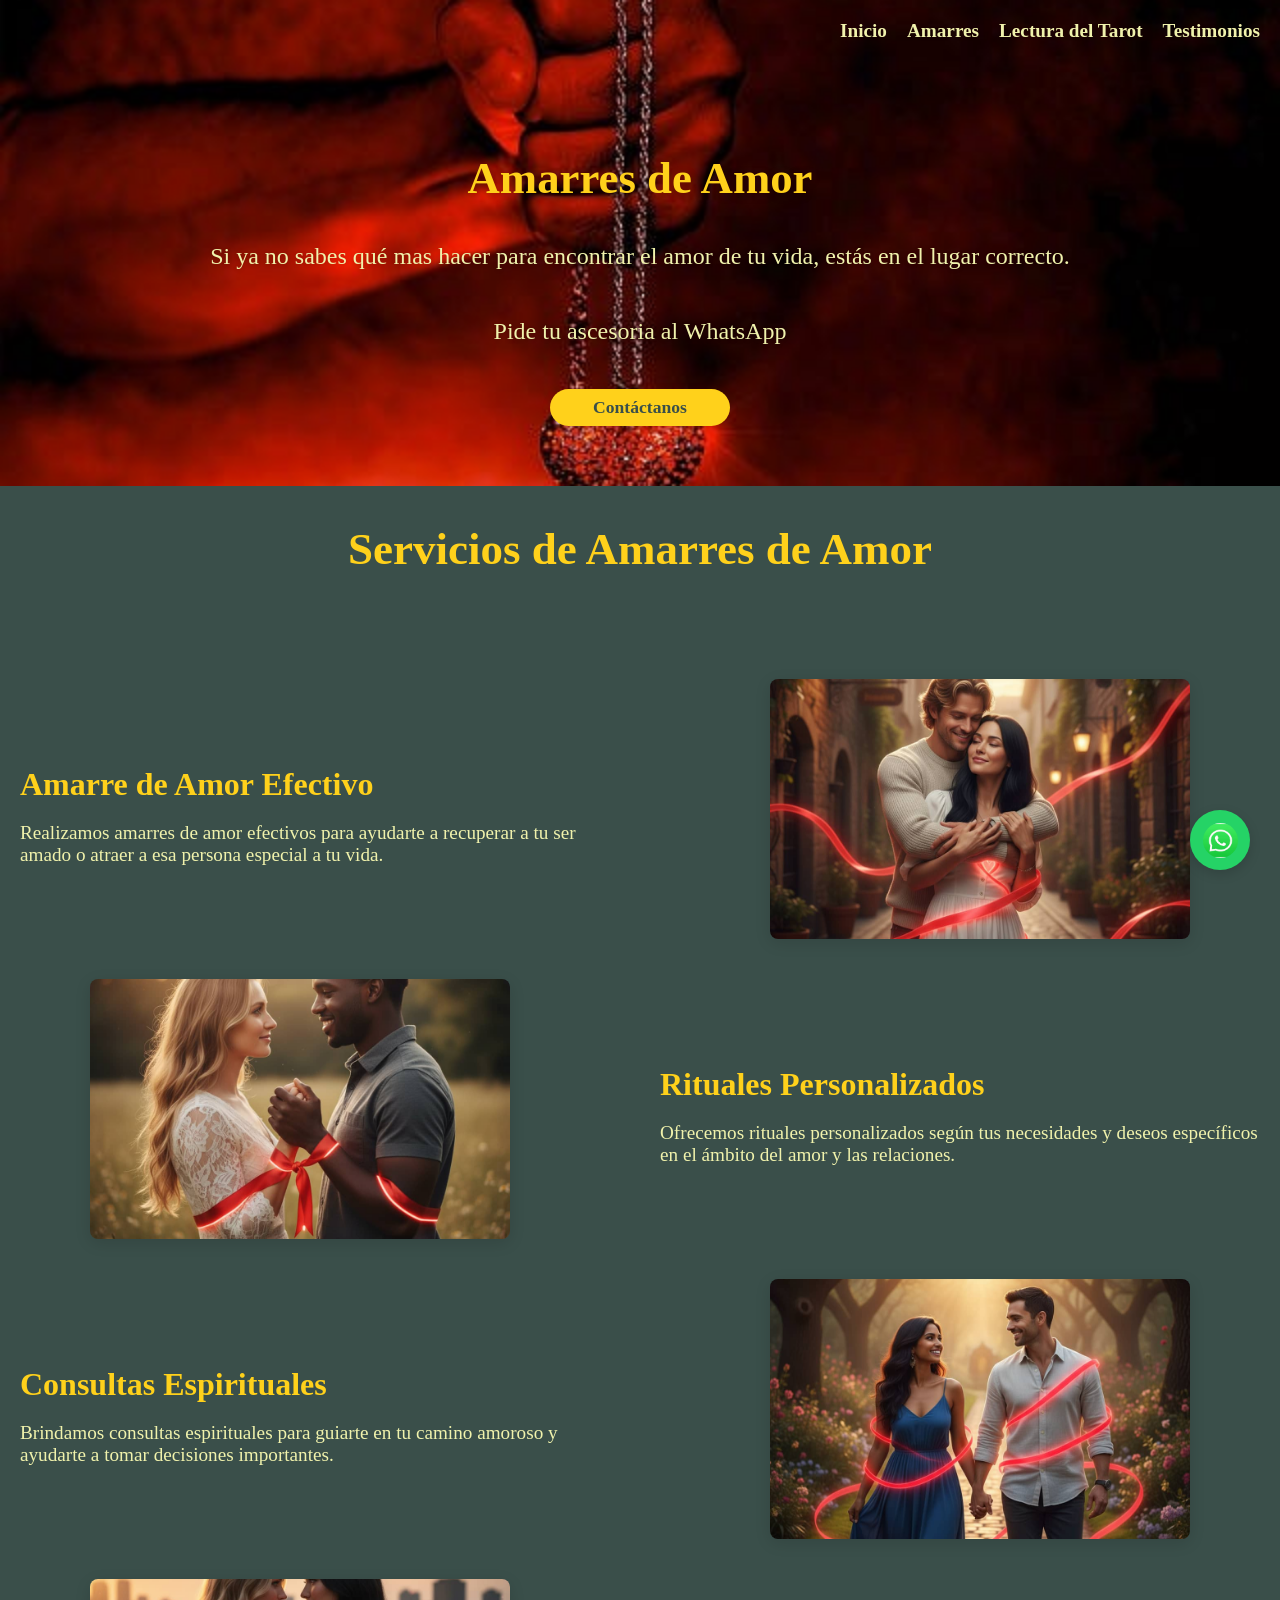
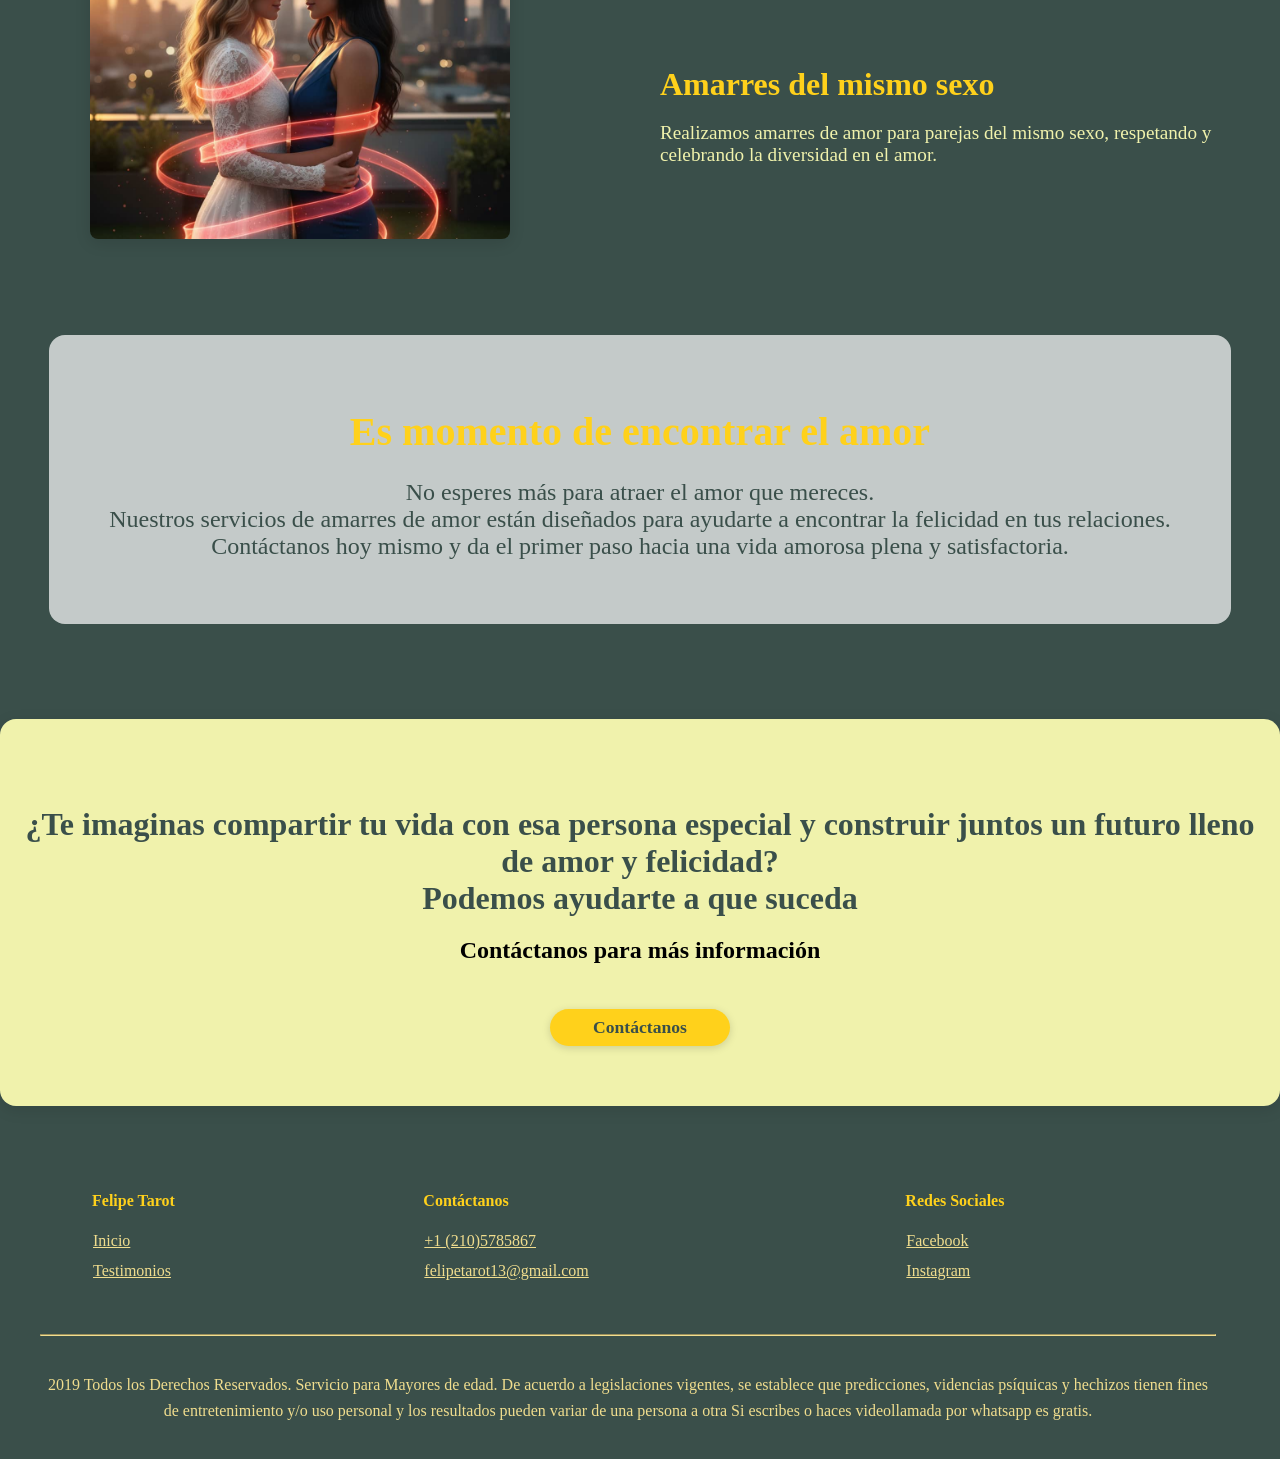
==== commit 5102ac1e: "nueva paleta de color" ====
--- a/amarres.html
+++ b/amarres.html
@@ -9,6 +9,7 @@
   </head>
   <body>
     <header class="header header-amarres">
+
       <nav class="navbar">
         <button class="navbar-toggle" aria-label="Abrir menú">
           <span class="hamburger"></span>
@@ -24,6 +25,7 @@
           </li>
         </ul>
       </nav>
+
       <!-- BANNER -->
       <div class="banner banner-amarres">
         <h1 class="banner-title">Amarres de Amor</h1>
@@ -36,8 +38,11 @@
           >Contáctanos</a
         >
       </div>
+
     </header>
+
     <main>
+
       <section>
         <h2 class="title">Servicios de Amarres de Amor</h2>
         <div class="servicios-container">
@@ -138,6 +143,7 @@
         <h2>Contáctanos para más información</h2>
         <a href="https://wa.me/12106052671" class="contact-btn">Contáctanos</a>
       </section>
+
     </main>
 
     <footer>
@@ -152,7 +158,7 @@
           <td><a href="https://wa.me/12106052671">+1 (210)5785867</a></td>
           <td>
             <a
-              href="https://www.facebook.com/luisalfonso6913?rdid=nSRNlHL1H8v34AX1&share_url=https%3A%2F%2Fwww.facebook.com%2Fshare%2F17MfkWWmKB%2F#"
+              href="https://www.facebook.com/share/18ZnYRfC2R/"
               >Facebook</a
             >
           </td>
@@ -170,6 +176,7 @@
           </td>
         </tr>
       </table>
+
       <hr />
       <p class="textfooter">
         2019 Todos los Derechos Reservados. Servicio para Mayores de edad. De
@@ -179,6 +186,7 @@
         escribes o haces videollamada por whatsapp es gratis.
       </p>
     </footer>
+
     <!-- Botón flotante WhatsApp y redes -->
     <div class="whatsapp-float-group">
       <div class="whatsapp-float-extra">
@@ -216,6 +224,7 @@
         <img src="img/whatsapp_icono.jfif" alt="WhatsApp" />
       </a>
     </div>
+    
     <script src="js/script.js" defer></script>
   </body>
 </html>
--- a/css/style.css
+++ b/css/style.css
@@ -11,9 +11,40 @@
   min-height: 100vh;
 }
 
+:root {
+  /* FONDO PRINCIPAL */
+  --color-verde-oscuro: #3a4f4a;
+
+  /* FONDOS SECUNDARIOS (Tarjetas de servicios, contenedores y bloque de testimonios)*/
+  --color-verde-claro: #65743b;
+
+  /* TEXTO PRINCIPAL Y TÍTULOS DESTACADOS: */
+  --color-amarillo-brillante: #f0f2ac;
+
+  /* TEXTO SECUNDARIO Y PÁRRAFOS:
+     Para los textos largos y descripciones (como la sección de testimonios o la info de Felipe), 
+     este tono vainilla suave es ideal porque no cansa la vista y aporta calidez al diseño. */
+  --color-amarillo-claro: #f0dd8e;
+
+  /* COLOR DE ACENTO (Botones de "Contáctanos", iconos y llamadas a la acción):*/
+  --color-amarillo-resaltado: #ffd11b;
+
+  /* HOVERS Y CAPAS (Ajustados a la nueva identidad botánica):
+     Un hover sutil con opacidad para los botones y una capa protectora para que los banners 
+     principales se tiñan con el nuevo misticismo verde. */
+  --color-hover: rgba(240, 221, 142, 0.4);
+  --color-overlay: rgba(58, 79, 74, 0.7);
+
+  /* Enlaces de contacto y redes estables */
+  --color-white: #ffffff;
+  --color-green: #25d366;
+  --color-instagram: #e1306c;
+  --color-negro: #000000;
+}
+
 main {
   flex: 1;
-  background-color: #000;
+  background-color: var(--color-verde-oscuro);
 }
 
 footer {
@@ -48,7 +79,7 @@
   justify-content: flex-start; /* Mantiene los elementos arriba */
 }
 .banner-amarres h1 {
-  color: #fff;
+  color: var(--color-amarillo-resaltado);
   text-shadow: 0 2px 8px rgba(0, 0, 0, 0.3);
   text-align: center;
   font-size: 2.8rem;
@@ -58,14 +89,14 @@
 }
 
 .banner-title {
-  color: #fff;
+  color: var(--color-amarillo-resaltado);
   font-size: 2.8rem;
   margin-bottom: 15px;
   text-shadow: 0 2px 8px rgba(0, 0, 0, 0.3);
 }
 
 .banner-text {
-  color: #fff;
+  color: var(--color-amarillo-brillante);
   font-size: 1.5rem;
   text-shadow: 0 1px 4px rgba(0, 0, 0, 0.2);
 }
@@ -98,7 +129,7 @@
 .navbar-toggle .hamburger {
   width: 28px;
   height: 2px;
-  background: #fff;
+  background: var(--color-amarillo-brillante);
   display: block;
   position: relative;
 }
@@ -109,7 +140,7 @@
   left: 0;
   width: 100%;
   height: 2px;
-  background: #fff;
+  background: var(--color-amarillo-brillante);
 }
 .navbar-toggle .hamburger::before {
   top: -8px;
@@ -120,14 +151,14 @@
 
 .navbar-item a {
   text-decoration: none;
-  color: #fff;
+  color: var(--color-amarillo-brillante);
   font-size: 1.2rem;
   font-weight: bold;
   transition: color 0.2s;
 }
 
 .navbar-item a:hover {
-  color: #d36e6e;
+  color: var(--color-amarillo-claro);
 }
 
 .banner-contact-btn {
@@ -135,8 +166,8 @@
   margin: 20px auto 0 auto;
   width: 180px; /* ancho fijo */
   padding: 8px 0; /* menos padding lateral */
-  background-color: #7a0404;
-  color: #fff;
+  background-color: var(--color-amarillo-resaltado);
+  color: var(--color-verde-oscuro);
   font-size: 1.1rem;
   font-weight: bold;
   border: none;
@@ -147,6 +178,9 @@
   text-align: center; /* centra el texto */
   white-space: nowrap; /* evita salto de línea */
 }
+.banner-contact-btn:hover {
+  background-color: var(--color-hover);
+}
 /*Presentación*/
 
 .presentacion {
@@ -155,7 +189,7 @@
   grid-gap: 4%;
   justify-content: center;
   align-items: center;
-  background-color: #444;
+  background-color: var(--color-verde-claro);
   box-shadow: 0px 0px 10px 0px rgba(0, 0, 0, 0.5);
   margin: 8%;
   border-radius: 10px;
@@ -164,7 +198,7 @@
   padding: 4% 4% 4% 0;
 }
 .presentacion .info .titulo {
-  color: #861414;
+  color: var(--color-amarillo-claro);
   padding-bottom: 10px;
   font-size: 4rem;
   font-weight: bold;
@@ -174,30 +208,31 @@
   padding-right: 6px;
   font-size: 1.5rem;
   text-align: justify;
-  color: #fff;
+  color: var(--color-amarillo-brillante);
 }
 .cambtexto {
   cursor: pointer;
-  color: #fff;
+  color: var(--color-verde-oscuro);
   transition: ease all 0.2s;
   padding: 10px;
   border-radius: 10%;
-  background-color: #861414;
-  font-size: 14px;
+  background-color: var(--color-amarillo-resaltado);
+  font-size: 20px;
   border: none;
 }
 .cambtexto:hover {
-  background-color: #ff0000;
+  background-color: var(--color-hover);
 }
 
 /*areas de practica*/
 .areas {
-  background-color: #444;
+  background-color: var(--color-verde-claro);
   padding: 8%;
 }
 .title {
   font-size: 45px;
   text-align: center;
+  color: var(--color-amarillo-resaltado);
   padding-bottom: 5%;
 }
 .areas .conte-areas {
@@ -218,7 +253,7 @@
   display: flex;
   justify-content: center;
   align-items: center;
-  background: rgb(60, 60, 59, 0.7);
+  background: var(--color-overlay);
   transition: ease all 500ms;
 }
 .areas .conte-areas .cada-area .grad-area:hover {
@@ -228,17 +263,17 @@
   text-align: center;
 }
 .areas .conte-areas .cada-area .grad-area .conte-area svg {
-  color: #861414;
+  color: var(--color-amarillo-resaltado);
   padding-bottom: 10px;
 }
 .areas .conte-areas .cada-area .grad-area .conte-area .text-area {
   font-size: 20px;
-  color: white;
+  color: var(--color-amarillo-brillante);
   padding-bottom: 10px;
 }
 /*MODAL*/
 dialog {
-  background-color: #444;
+  background-color: var(--color-verde-claro);
   border: none;
   position: fixed;
   inset: 0;
@@ -247,16 +282,16 @@
   max-width: 50%;
   border-radius: 10px;
   box-shadow: 0px 0px 10px 0px rgba(0, 0, 0, 0.8);
-  color: #fff;
+  color: var(--color-amarillo-brillante);
 }
 dialog::backdrop {
-  background-color: rgb(60, 60, 59, 0.7);
+  background-color: var(--color-overlay);
 }
 .modal-tit {
   font-size: 25px;
   padding-bottom: 8px;
   text-align: center;
-  color: #ccc;
+  color: var(--color-amarillo-claro);
 }
 .modal-text {
   font-size: 20px;
@@ -274,7 +309,7 @@
   font-size: 45px;
   padding-bottom: 5%;
   text-align: center;
-  color: #ccc;
+  color: var(--color-amarillo-claro);
 }
 
 .formulario {
@@ -288,22 +323,25 @@
 }
 
 .formulario p {
-  font-size: 14px;
+  font-size: 18px;
   margin-bottom: 30px;
-  color: #fff;
+  color: var(--color-amarillo-brillante);
 }
 
 .formulario a {
   font-size: 14px;
   display: inline-block;
   width: 100%;
-  color: #fff;
+  color: var(--color-amarillo-resaltado);
   font-weight: bold;
   margin-bottom: 15px;
 }
 
+.formulario a:hover {
+  color: var(--color-hover);
+}
 .formulario a svg {
-  color: #861414;
+  color: var(--color-amarillo-claro);
   margin-right: 10px;
 }
 
@@ -327,22 +365,22 @@
 
 .formulario .btn {
   cursor: pointer;
-  color: white;
+  color: var(--color-verde-oscuro);
   transition: ease all 0.2s;
   padding: 15px;
   border-radius: 10%;
-  background-color: #861414;
+  background-color: var(--color-amarillo-resaltado);
   font-size: 18px;
   border: none;
 }
 .formulario .btn:hover {
-  background-color: #ee1717;
+  background-color: var(--color-hover);
 }
 
 /* ubicacion */
 .mapa {
   padding: 8%;
-  background-color: #444;
+  background-color: var(--color-verde-claro);
 }
 
 .map {
@@ -354,14 +392,16 @@
 /*FOOTER*/
 
 footer {
-  background-color: #3c3c3b;
+  background-color: var(--color-verde-oscuro);
   padding: 40px 5% 0 40px;
   cursor: default;
   margin-bottom: 0;
+  font-size: 16px;
+  line-height: 1.6;
 }
 
 footer hr {
-  border-color: #a73434;
+  border-color: var(--color-amarillo-claro);
 }
 
 .tabla {
@@ -370,28 +410,28 @@
 }
 
 .tabla th {
-  color: #f5f5f5;
+  color: var(--color-amarillo-resaltado);
   font-weight: bold;
-  font-size: 20px;
+  font-size: 16px;
   text-align: left;
   padding: 0 50px 1% 50px;
 }
 
 .tabla a {
-  color: #f5f5f5;
+  color: var(--color-amarillo-claro);
   padding: 0 50px;
   text-align: left;
-  font-size: 14px;
+  font-size: 16px;
   transition: ease all 1s;
 }
 
 .tabla a:hover {
-  color: #811313;
+  color: var(--color-amarillo-claro);
 }
 
 footer .textfooter {
-  font-size: 12px;
-  color: #f5f5f5;
+  font-size: 16px;
+  color: var(--color-amarillo-claro);
   text-align: center;
   padding: 20px 0;
 }
@@ -409,7 +449,7 @@
 .whatsapp-float-main {
   width: 60px;
   height: 60px;
-  background: #25d366;
+  background: var(--color-green);
   border-radius: 50%;
   box-shadow: 0 4px 12px rgba(0, 0, 0, 0.15);
   display: flex;
@@ -434,7 +474,7 @@
 .whatsapp-float-btn {
   width: 50px;
   height: 50px;
-  background: #fff;
+  background: var(--color-amarillo-brillante);
   border-radius: 50%;
   box-shadow: 0 2px 8px rgba(0, 0, 0, 0.12);
   display: flex;
@@ -463,13 +503,13 @@
 
 /* Colores personalizados para cada red */
 .whatsapp-float-btn.email {
-  background: #f3f3f3;
+  background: var(--color-white);
 }
 .whatsapp-float-btn.instagram {
-  background: #e1306c;
+  background: var(--color-instagram);
 }
 .whatsapp-float-btn.tiktok {
-  background: #000;
+  background: var(--color-negro);
 }
 
 /*-------------------------------------------AMARRES---------------------------------------------------*/
@@ -499,13 +539,13 @@
 
 .servicio-title {
   font-size: 2rem;
-  color: #861414;
+  color: var(--color-amarillo-resaltado);
   margin-bottom: 15px;
 }
 
 .servicio-description {
   font-size: 1.2rem;
-  color: #ffffff;
+  color: var(--color-amarillo-brillante);
 }
 
 .servicio-img {
@@ -552,26 +592,26 @@
 
 .parallax-title {
   font-size: 2.5rem;
-  color: #861414;
+  color: var(--color-amarillo-resaltado);
   margin-bottom: 20px;
 }
 
 .parallax-text {
-  font-size: 1.2rem;
-  color: #333;
+  font-size: 1.5rem;
+  color: var(--color-verde-oscuro);
 }
 
 .toma_accion {
   text-align: center;
   padding: 60px 20px;
-  background-color: #f5f5f5;
+  background-color: var(--color-amarillo-brillante);
   border-radius: 16px;
   box-shadow: 0 4px 16px rgba(0, 0, 0, 0.1);
   margin: 40px 0;
 }
 .toma_accion h1 {
   font-size: 2rem;
-  color: #861414;
+  color: var(--color-verde-oscuro);
   margin-bottom: 15px;
 }
 
@@ -580,8 +620,8 @@
   margin-top: 25px;
   width: 180px; /* ancho fijo */
   padding: 8px 0; /* menos padding lateral */
-  background-color: #7a0404;
-  color: #fff;
+  background-color: var(--color-amarillo-resaltado);
+  color: var(--color-verde-oscuro);
   font-size: 1.1rem;
   font-weight: bold;
   border: none;
@@ -593,7 +633,7 @@
   white-space: nowrap; /* evita salto de línea */
 }
 .toma_accion .contact-btn:hover {
-  background-color: #861414;
+  background-color: var(--color-hover);
 }
 
 body,
@@ -613,14 +653,14 @@
 /*-------------------------------------------LECTURAS---------------------------------------------------*/
 
 .info-section {
-  background: #000;
+  background: var(--color-verde-oscuro);
   padding: 60px 0;
   display: flex;
   justify-content: center;
 }
 
 .info-container {
-  background: #222;
+  background: var(--color-verde-claro);
   box-shadow: 0 8px 32px rgba(0, 0, 0, 0.45);
   border-radius: 18px;
   padding: 40px 32px;
@@ -632,7 +672,7 @@
 }
 
 .section-title {
-  color: #861414;
+  color: var(--color-amarillo-resaltado);
   font-size: 2.5rem;
   margin-bottom: 32px;
   text-align: center;
@@ -648,10 +688,10 @@
 
 .section-text {
   flex: 1;
-  color: #eee;
+  color: var(--color-amarillo-claro);
   font-size: 1.15rem;
   text-align: justify;
-  background: #222;
+  background: var(--color-verde-claro);
   border-radius: 12px;
   padding: 24px;
   box-shadow: 0 2px 12px rgba(0, 0, 0, 0.18);
@@ -681,13 +721,13 @@
 
 .section-video video {
   width: 100%;
-  max-width: 500px; /* Puedes aumentar este valor para hacerlo aún más grande */
+  max-width: 500px;
   border-radius: 12px;
   box-shadow: 0 2px 12px rgba(0, 0, 0, 0.25);
 }
 
 .temas-section {
-  background: #000;
+  background: var(--color-verde-oscuro);
   padding: 50px 0;
   display: flex;
   justify-content: center;
@@ -703,7 +743,7 @@
 }
 
 .tema-card {
-  background: #444;
+  background: var(--color-verde-claro);
   border-radius: 12px;
   box-shadow: 0 2px 10px rgba(0, 0, 0, 0.18);
   padding: 14px 14px;
@@ -733,23 +773,23 @@
 }
 
 .tema-title {
-  color: #fff;
+  color: var(--color-amarillo-resaltado);
   font-size: 1.8rem;
   margin-bottom: 8px;
 }
 
 .tema-text {
-  color: #ccc;
+  color: var(--color-amarillo-brillante);
   font-size: 1.3rem;
 }
 
 .encabezado {
-  background: #222;
+  background: var(--color-verde-claro);
   padding: 40px 20px;
   text-align: center;
   box-shadow: 0 4px 16px rgba(0, 0, 0, 0.1);
   font-size: 1.1rem;
-  color: #861414;
+  color: var(--color-amarillo-claro);
 }
 
 /*-------------------------------------------Testimonios---------------------------------------------------*/
@@ -779,8 +819,8 @@
   min-height: 200px;
   margin: 0 10px;
   box-sizing: border-box;
-  /*     background-color: #444; */
-  /*     border: 1px solid #861414; */
+  /*     background-color: var(--color-verde-claro-600); */
+  /*     border: 1px solid var(--color-amarillo-claro); */
   border-radius: 8px;
   padding: 20px;
   /*     box-shadow: 0 4px 6px rgba(0, 0, 0, 0.1); */
@@ -809,12 +849,12 @@
 .carrusel-item h3 {
   font-size: 2rem;
   margin-bottom: 10px;
-  color: #fff;
+  color: var(--color-amarillo-brillante);
 }
 .carrusel-item p {
   font-size: 1.1rem;
   line-height: 1.4;
-  color: #ddd;
+  color: var(--color-amarillo-claro);
 }
 
 /* Botones de navegación */
@@ -822,8 +862,8 @@
   position: absolute;
   top: 50%;
   transform: translateY(-50%);
-  background-color: #333;
-  color: #fff;
+  background-color: var(--color-verde-claro);
+  color: var(--color-amarillo-brillante);
   border: none;
   padding: 10px;
   cursor: pointer;
@@ -841,8 +881,8 @@
 }
 
 .testimonio {
-  background-color: #444;
-  color: #fff;
+  background-color: var(--color-verde-claro);
+  color: var(--color-amarillo-brillante);
   text-align: center;
   padding: 40px 20px;
   border-radius: 8px;
@@ -850,9 +890,17 @@
   margin: 20px auto;
   max-width: 800px;
 }
-.testimonio a {
-  color: #ffffff;
-}
+
+.testimonio p a {
+  color: var(--color-amarillo-resaltado);
+  font-weight: 700;
+  text-decoration: underline;
+}
+
+.testimonio p a:hover {
+  color: var(--color-amarillo-claro);
+}
+
 .testimonio h1 {
   font-size: 2rem;
   margin-bottom: 20px;
@@ -933,7 +981,7 @@
     left: auto;
     top: auto;
     margin: 0;
-    align-self: flex-start;
+    align-self: flex-end; /* Alinear el botón a la derecha para un aspecto premium */
   }
   .navbar.open .navbar-toggle {
     margin-bottom: 8px;
@@ -946,112 +994,100 @@
     min-height: 260px;
   }
 
-  /* Lecturas: stack video/texto en móvil */
-  .info-section .section-content {
-    flex-direction: column;
-    gap: 24px;
-    align-items: stretch;
-  }
-  .info-section .section-video {
-    order: -1;
-    width: 100%;
-    max-width: 100%;
-  }
-  .info-section .section-video video {
-    max-width: 100%;
-    width: 100%;
-    height: auto;
-  }
-  .info-section .section-text {
-    max-width: 100%;
-    width: 100%;
-    padding: 20px;
-  }
-  .section-title {
-    font-size: 2rem;
-  }
-  .temas-grid {
-    grid-template-columns: 1fr;
-    width: 100%;
-    max-width: 100%;
-    grid-auto-rows: minmax(120px, auto);
-  }
-  .tema-card {
-    min-width: 0;
-    width: 100%;
-    max-width: 100%;
-  }
-  .temas-section {
-    padding: 30px 0;
-  }
-
-  /* Presentacion: stack columns */
+  /* Presentacion: stack columns and add symmetric padding */
   .presentacion {
     grid-template-columns: 1fr;
     margin: 6%;
-    padding: 10px;
+    padding: 15px;
+  }
+  .presentacion .info {
+    padding: 20px !important;
+    text-align: center;
   }
   .presentacion .info .titulo {
     font-size: 2.2rem;
   }
   .presentacion .info .text {
     font-size: 1rem;
-  }
-
-  /* Areas: stack cards vertically and make images static */
+    text-align: justify;
+  }
+  .presentacion .section-video {
+    width: 100%;
+    padding: 10px;
+    box-sizing: border-box;
+  }
+  .presentacion .section-video video {
+    width: 100%;
+    height: auto;
+    border-radius: 8px;
+  }
+
+  /* Areas: center cards and keep high-quality interactive overlay */
   .areas .conte-areas {
     flex-direction: column;
-    gap: 20px;
+    gap: 30px;
     align-items: center;
   }
   .areas .conte-areas .cada-area {
+    position: relative;
+    width: 280px;
+    height: 280px;
+    margin: 0 auto;
+  }
+  .areas .conte-areas .cada-area .img-area {
+    position: absolute;
+    top: 0;
+    left: 0;
+    width: 100%;
+    height: 100%;
+    object-fit: cover;
+  }
+  .areas .conte-areas .cada-area .grad-area {
+    position: absolute;
+    top: 0;
+    left: 0;
+    width: 100%;
+    height: 100%;
     display: flex;
-    flex-direction: column;
-    gap: 20px;
-    width: 100%;
-    max-width: 520px;
-  }
-  .areas .conte-areas .cada-area .servicio-info,
-  .areas .conte-areas .cada-area .servicio-img {
-    width: 100%;
-  }
-  .areas .conte-areas .cada-area .img-area {
-    position: static;
-    width: 100%;
-    height: auto;
-    max-width: 100%;
-    object-fit: cover;
-  }
-  .areas .conte-areas .cada-area .grad-area {
-    position: relative;
-    width: 100%;
-    max-width: 100%;
-    height: auto;
-    padding: 20px;
+    justify-content: center;
+    align-items: center;
+    background: var(--color-overlay);
+    padding: 0;
+    box-sizing: border-box;
   }
 
   .title {
     font-size: 28px;
   }
   .areas .title {
-    color: #f8e71c;
+    color: var(--color-amarillo-resaltado);
   }
 
   /* Formulario: single column and flexible textarea */
   .formulario {
     grid-template-columns: 1fr;
     padding: 0 12px;
+    grid-gap: 30px;
   }
   .formulario form textarea {
     min-width: 100%;
     max-width: 100%;
   }
 
-  /* Dialog modals full width on mobile */
+  /* Dialog modals centered and full width on mobile */
   dialog {
-    max-width: 90%;
-    padding: 1rem;
-    inset: 10px;
+    width: 90%;
+    max-width: 500px;
+    padding: 20px 15px;
+    border-radius: 12px;
+    box-sizing: border-box;
+  }
+  .modal-tit {
+    font-size: 20px;
+  }
+  .modal-text {
+    font-size: 16px;
+    line-height: 1.4;
   }
 
   /* Smaller floating buttons */
@@ -1064,12 +1100,166 @@
     height: 44px;
   }
 
+  /* Footer: convert rigid table into elegant stacked blocks */
   footer {
-    padding: 20px 5%;
-  }
+    padding: 30px 20px;
+  }
+  .tabla,
+  .tabla tbody,
+  .tabla tr,
   .tabla th,
+  .tabla td {
+    display: block;
+    width: 100% !important;
+    padding: 0 !important;
+  }
+  .tabla th {
+    margin-top: 20px;
+    font-size: 16px;
+    color: var(--color-amarillo-resaltado);
+    border-bottom: 1px solid var(--color-amarillo-claro);
+    padding-bottom: 6px !important;
+    margin-bottom: 10px;
+  }
+  .tabla td {
+    margin-bottom: 8px;
+  }
   .tabla a {
+    font-size: 16px;
+    padding: 0;
+  }
+
+  /* Amarres page: stack columns and center images */
+  .servicios-container {
+    gap: 30px;
+    margin: 20px 0;
+  }
+  .servicio-row,
+  .servicio-row.reverse {
+    flex-direction: column !important;
+    gap: 20px;
+    text-align: center;
+  }
+  .servicio-info {
     padding: 0 10px;
+  }
+  .servicio-title {
+    font-size: 1.6rem;
+    margin-bottom: 10px;
+  }
+  .servicio-description {
+    font-size: 1.05rem;
+  }
+  .servicio-img {
+    width: 100%;
+  }
+  .servicio-img img {
+    width: 100%;
+    max-width: 320px;
+    height: auto;
+    margin: 0 auto;
+  }
+
+  /* Parallax: scroll background (ios/android rendering bug fix) */
+  .fondo-parallax {
+    background-attachment: scroll;
+    min-height: 280px;
+    padding: 20px 10px;
+  }
+  .fondo-parallax-content {
+    padding: 20px 15px;
+    width: 100%;
+    box-sizing: border-box;
+  }
+  .parallax-title {
+    font-size: 1.7rem;
+    margin-bottom: 10px;
+  }
+  .parallax-text {
+    font-size: 1rem;
+  }
+
+  /* Toma de Acción */
+  .toma_accion {
+    padding: 30px 15px;
+    margin: 20px 10px;
+  }
+  .toma_accion h1 {
+    font-size: 1.4rem;
+    line-height: 1.4;
+  }
+  .toma_accion h2 {
+    font-size: 1.2rem;
+  }
+
+  /* Lecturas section: video stack & theme card grid */
+  .info-section {
+    padding: 30px 10px;
+  }
+  .info-container {
+    padding: 24px 16px;
+    border-radius: 12px;
+  }
+  .section-title {
+    font-size: 1.8rem;
+    margin-bottom: 20px;
+  }
+  .info-section .section-content {
+    flex-direction: column;
+    gap: 20px;
+    align-items: stretch;
+  }
+  .info-section .section-video {
+    order: -1;
+    width: 100%;
+  }
+  .info-section .section-video video {
+    width: 100%;
+    max-width: 100%;
+    border-radius: 8px;
+  }
+  .info-section .section-text {
+    width: 100%;
+    max-width: 100%;
+    padding: 15px;
+    min-height: auto;
+    box-sizing: border-box;
+  }
+  .info-section .section-text p {
+    font-size: 1rem;
+    line-height: 1.5;
+  }
+  .temas-grid {
+    grid-template-columns: 1fr;
+    gap: 20px;
+    padding: 0 15px;
+    box-sizing: border-box;
+  }
+  .tema-card {
+    min-height: auto;
+    padding: 20px;
+    width: 100%;
+    box-sizing: border-box;
+  }
+  .tema-title {
+    font-size: 1.5rem;
+  }
+  .tema-text {
+    font-size: 1.1rem;
+  }
+
+  /* Testimonios page */
+  .testimonio {
+    margin: 20px 15px;
+    padding: 25px 15px;
+  }
+  .testimonio h1 {
+    font-size: 1.5rem;
+    margin-bottom: 15px;
+  }
+  .testimonio p {
+    font-size: 1.05rem;
+    line-height: 1.5;
   }
 }
 
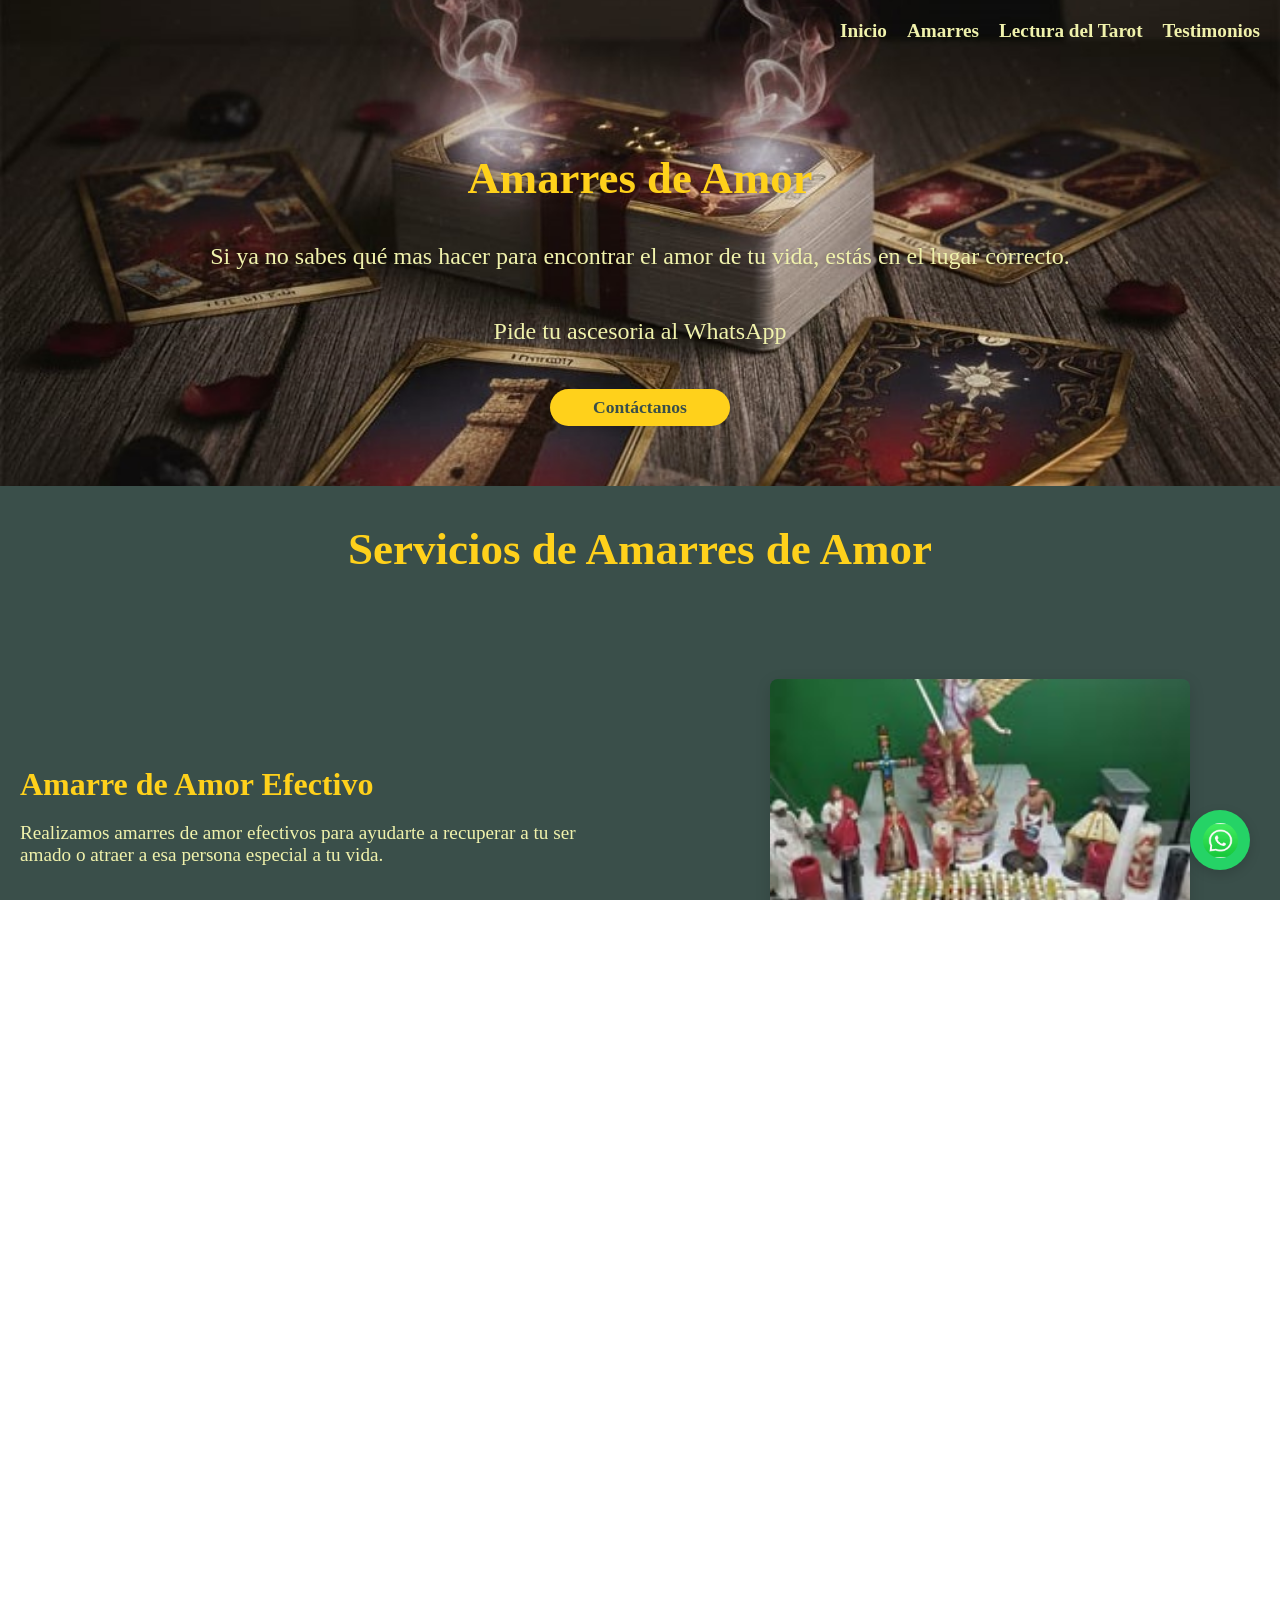
==== commit c9d87940: "version-del-10/07/2026" ====
--- a/amarres.html
+++ b/amarres.html
@@ -9,7 +9,6 @@
   </head>
   <body>
     <header class="header header-amarres">
-
       <nav class="navbar">
         <button class="navbar-toggle" aria-label="Abrir menú">
           <span class="hamburger"></span>
@@ -38,11 +37,9 @@
           >Contáctanos</a
         >
       </div>
-
     </header>
 
     <main>
-
       <section>
         <h2 class="title">Servicios de Amarres de Amor</h2>
         <div class="servicios-container">
@@ -58,7 +55,7 @@
             <div class="servicio-img">
               <img
                 class="uniform-img"
-                src="img/pareja (1).jpeg"
+                src="img/velas.jpg"
                 alt="Amarre de Amor Efectivo"
               />
             </div>
@@ -76,7 +73,7 @@
             <div class="servicio-img">
               <img
                 class="uniform-img"
-                src="img/pareja (2).jpeg"
+                src="img/cartas-con-vela.jpg"
                 alt="Rituales Personalizados"
               />
             </div>
@@ -94,7 +91,7 @@
             <div class="servicio-img">
               <img
                 class="uniform-img"
-                src="img/pareja (4).jpeg"
+                src="img/cartas-y-dinero.jpg"
                 alt="Consultas Espirituales"
               />
             </div>
@@ -112,8 +109,8 @@
             <div class="servicio-img">
               <img
                 class="uniform-img"
-                src="img/pareja (3).jpeg"
-                alt="Rituales Personalizados"
+                src="img/velas-blancas.jpg"
+                alt="Amarres del mismo sexo"
               />
             </div>
           </div>
@@ -143,7 +140,6 @@
         <h2>Contáctanos para más información</h2>
         <a href="https://wa.me/12106052671" class="contact-btn">Contáctanos</a>
       </section>
-
     </main>
 
     <footer>
@@ -157,10 +153,7 @@
           <td><a href="index.html">Inicio</a></td>
           <td><a href="https://wa.me/12106052671">+1 (210)5785867</a></td>
           <td>
-            <a
-              href="https://www.facebook.com/share/18ZnYRfC2R/"
-              >Facebook</a
-            >
+            <a href="https://www.facebook.com/share/18ZnYRfC2R/">Facebook</a>
           </td>
         </tr>
         <tr>
@@ -224,7 +217,7 @@
         <img src="img/whatsapp_icono.jfif" alt="WhatsApp" />
       </a>
     </div>
-    
+
     <script src="js/script.js" defer></script>
   </body>
 </html>
--- a/css/style.css
+++ b/css/style.css
@@ -3,6 +3,13 @@
   height: 100%;
   margin: 0;
   padding: 0;
+  overflow-x: hidden;
+}
+
+*,
+*::before,
+*::after {
+  box-sizing: border-box;
 }
 
 body {
@@ -61,10 +68,10 @@
 }
 
 .header-amarres {
-  background: url("../img/amarres_fondo.webp") center center/cover no-repeat;
+  background: url("../img/fondo_inicio.jpeg") center center/cover no-repeat;
 }
 .header-lecturas {
-  background: url("../img/lectura_fondo.jpeg") center center/cover no-repeat;
+  background: url("../img/fondo_inicio.jpeg") center center/cover no-repeat;
 }
 
 .banner {
@@ -239,21 +246,35 @@
   display: flex;
   justify-content: space-between;
   align-items: center;
-}
-.areas .conte-areas .cada-area .img-area {
-  width: 250px;
-  height: 250px;
-  object-fit: cover;
-  position: absolute;
-}
-.areas .conte-areas .cada-area .grad-area {
+  flex-wrap: wrap;
+  gap: 20px;
+}
+.areas .conte-areas .cada-area {
   position: relative;
   width: 250px;
   height: 250px;
+  overflow: hidden;
+}
+.areas .conte-areas .cada-area .img-area {
+  position: absolute;
+  top: 0;
+  left: 0;
+  width: 100%;
+  height: 100%;
+  object-fit: cover;
+}
+.areas .conte-areas .cada-area .grad-area {
+  position: relative;
+  width: 100%;
+  height: 100%;
   display: flex;
   justify-content: center;
   align-items: center;
-  background: var(--color-overlay);
+  background: linear-gradient(
+    135deg,
+    rgba(58, 79, 74, 0.8),
+    rgba(101, 116, 59, 0.7)
+  );
   transition: ease all 500ms;
 }
 .areas .conte-areas .cada-area .grad-area:hover {
@@ -302,7 +323,26 @@
 /*CONTACTANOS*/
 
 .form {
-  margin: 8%;
+  margin: 0;
+  width: 100%;
+  position: relative;
+  background-image: url("../img/velas-pared.jpg");
+  background-size: cover;
+  background-position: center;
+  background-repeat: no-repeat;
+  background-color: transparent;
+  padding: 80px 8%;
+  border-radius: 16px;
+  overflow: hidden;
+  box-sizing: border-box;
+}
+
+.form::before {
+  content: "";
+  position: absolute;
+  inset: 0;
+  background: rgba(43, 62, 51, 0.75);
+  pointer-events: none;
 }
 
 .form .contacto {
@@ -310,6 +350,8 @@
   padding-bottom: 5%;
   text-align: center;
   color: var(--color-amarillo-claro);
+  position: relative;
+  z-index: 1;
 }
 
 .formulario {
@@ -320,6 +362,8 @@
   grid-template-columns: repeat(2, 1fr);
   grid-gap: 50px;
   margin-bottom: 40px;
+  position: relative;
+  z-index: 1;
 }
 
 .formulario p {
@@ -569,7 +613,7 @@
   position: relative;
   width: 100%;
   min-height: 400px; /* Ajusta la altura según lo que necesites */
-  background: url("../img/amarres_fondo.webp") center center/cover no-repeat;
+  background: url("../img/velas-pared.jpg") center center/cover no-repeat;
   background-attachment: fixed;
   display: flex;
   align-items: center;
@@ -583,7 +627,7 @@
     255,
     255,
     255,
-    0.7
+    0.874
   ); /* Opcional: fondo semitransparente para el texto */
   padding: 40px 60px;
   border-radius: 16px;
@@ -727,7 +771,7 @@
 }
 
 .temas-section {
-  background: var(--color-verde-oscuro);
+  background: var(--color-verde-claro);
   padding: 50px 0;
   display: flex;
   justify-content: center;
@@ -743,7 +787,7 @@
 }
 
 .tema-card {
-  background: var(--color-verde-claro);
+  background: var(--color-verde-oscuro);
   border-radius: 12px;
   box-shadow: 0 2px 10px rgba(0, 0, 0, 0.18);
   padding: 14px 14px;
@@ -789,7 +833,32 @@
   text-align: center;
   box-shadow: 0 4px 16px rgba(0, 0, 0, 0.1);
   font-size: 1.1rem;
-  color: var(--color-amarillo-claro);
+  color: var(--color-amarillo-resaltado);
+}
+
+.encabezado-img {
+  display: block;
+  margin: 20px auto;
+  max-width: 720px;
+  width: 100%;
+  height: auto;
+  border-radius: 12px;
+  box-shadow: 0 4px 14px rgba(0, 0, 0, 0.12);
+}
+
+.encabezado p {
+  font-size: 1.5rem;
+  max-width: 900px;
+  margin: 18px auto 0 auto;
+  line-height: 1.5;
+  color: var(--color-amarillo-resaltado);
+}
+
+@media (max-width: 700px) {
+  .encabezado p {
+    font-size: 1.15rem;
+    padding: 0 18px;
+  }
 }
 
 /*-------------------------------------------Testimonios---------------------------------------------------*/
@@ -811,6 +880,133 @@
   transition: transform 0.5s ease-in-out;
   will-change: transform;
   width: 100%; /* Asegura que el contenedor se ajuste al área visible */
+}
+
+/* Testimonios: intro y grid */
+.testimonios-intro {
+  background: linear-gradient(
+    90deg,
+    rgba(58, 79, 74, 0.08),
+    rgba(101, 116, 59, 0.04)
+  );
+  padding: 36px 20px;
+  text-align: center;
+  margin: 24px 0;
+  border-radius: 12px;
+  color: var(--color-amarillo-claro);
+}
+.testimonios-intro h2 {
+  color: var(--color-amarillo-resaltado);
+  font-size: 2rem;
+  margin-bottom: 8px;
+}
+.testimonios-intro p {
+  color: var(--color-amarillo-claro);
+  max-width: 900px;
+  margin: 0 auto;
+  font-size: 1.15rem;
+}
+
+.testimonios-grid {
+  display: grid;
+  grid-template-columns: repeat(2, 1fr); /* show two per row (2x2) */
+  gap: 24px;
+  max-width: 1000px;
+  margin: 28px auto;
+  padding: 0 20px 30px 20px;
+  width: 100%;
+}
+.testimonio-card {
+  background: var(--color-verde-claro);
+  border-radius: 12px;
+  padding: 18px;
+  display: grid;
+  grid-template-columns: 1fr 120px;
+  gap: 12px;
+  align-items: center;
+  box-shadow: 0 6px 24px rgba(0, 0, 0, 0.12);
+  min-width: 0;
+  overflow: hidden;
+}
+.testimonio-texto p {
+  color: var(--color-amarillo-brillante);
+  font-size: 1rem;
+  margin: 0 0 8px 0;
+}
+.testimonio-texto cite {
+  display: block;
+  color: var(--color-amarillo-claro);
+  font-size: 0.9rem;
+  margin-top: 6px;
+}
+.testimonio-evidencia img {
+  width: 100%;
+  height: auto;
+  border-radius: 8px;
+  object-fit: cover;
+}
+
+@media (max-width: 1000px) {
+  .testimonios-grid {
+    grid-template-columns: repeat(2, 1fr);
+  }
+  .testimonio-card {
+    grid-template-columns: 1fr 140px;
+  }
+}
+
+@media (max-width: 640px) {
+  .testimonios-grid {
+    grid-template-columns: 1fr;
+  }
+  .testimonio-card {
+    grid-template-columns: 1fr;
+  }
+  .testimonio-evidencia {
+    order: -1;
+    margin-bottom: 12px;
+  }
+}
+
+/* Page-specific color overrides for testimonios page */
+.page-testimonios main {
+  background: var(--color-verde-oscuro);
+}
+
+.page-testimonios footer {
+  background: var(--color-verde-oscuro);
+}
+
+.page-testimonios .testimonios-intro {
+  background: transparent; /* let main show through */
+}
+
+.page-testimonios .testimonios-grid {
+  background: var(--color-verde-oscuro);
+  padding: 28px;
+  border-radius: 12px;
+}
+
+.page-testimonios .testimonio-card {
+  background: var(--color-verde-claro);
+}
+
+.page-testimonios .testimonio {
+  background: var(--color-verde-claro);
+  color: var(--color-amarillo-claro);
+  padding: 40px 20px;
+  margin: 0;
+  border-radius: 0;
+  max-width: none;
+  width: 100%;
+  box-shadow: none;
+  text-align: center;
+  overflow: hidden;
+}
+
+.page-testimonios .testimonio .banner-contact-btn {
+  background-color: var(--color-amarillo-resaltado);
+  color: var(--color-verde-oscuro);
 }
 
 .carrusel-item {
@@ -885,10 +1081,11 @@
   color: var(--color-amarillo-brillante);
   text-align: center;
   padding: 40px 20px;
-  border-radius: 8px;
-  box-shadow: 0 4px 6px rgba(0, 0, 0, 0.1);
-  margin: 20px auto;
-  max-width: 800px;
+  border-radius: 0;
+  box-shadow: none;
+  margin: 0;
+  max-width: none;
+  width: 100%;
 }
 
 .testimonio p a {
